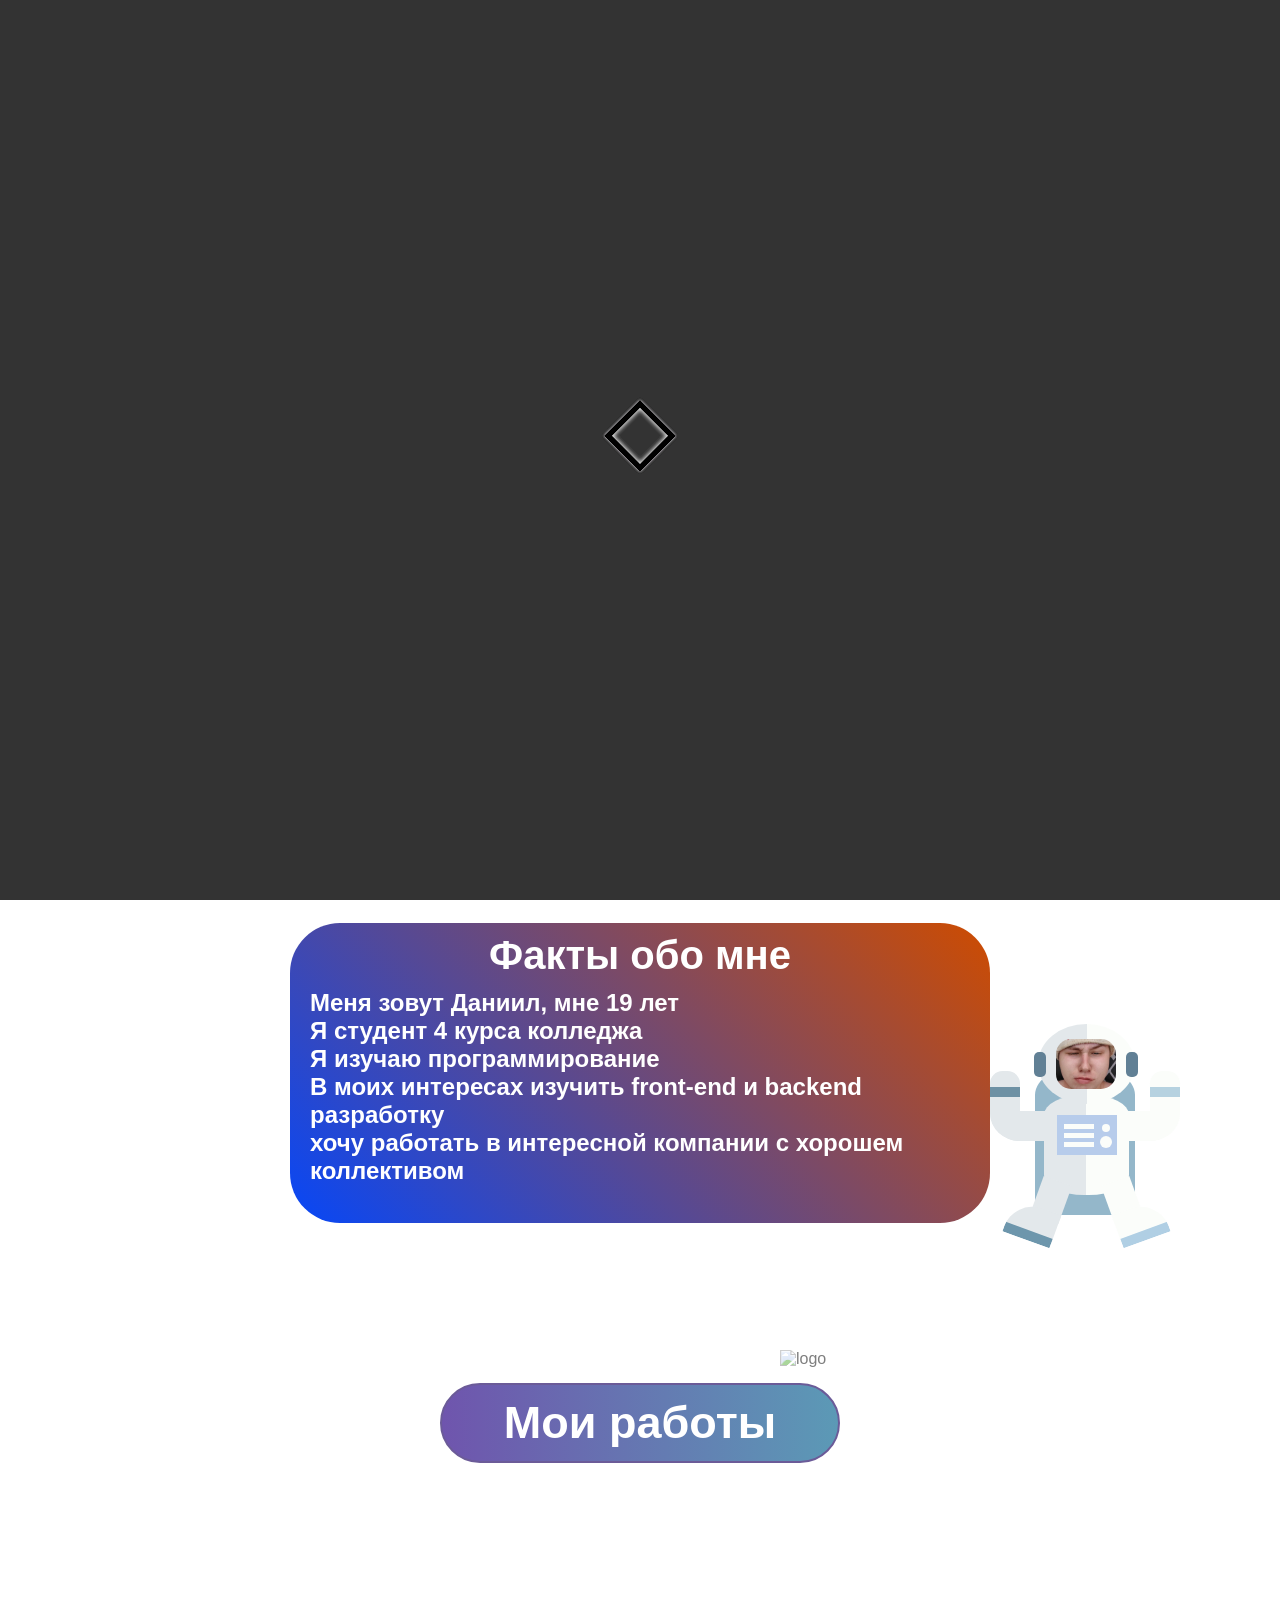
==== index.html @ 9d6ce526 "Rename main.html to index.html" ====
<!DOCTYPE html>
<html lang="ru">
<head>
    <meta charset="UTF-8">
    <meta name="viewport" content="width=device-width, initial-scale=1.0">
    <title>Портфолио</title>
    <link rel="preconnect" href="https://fonts.googleapis.com">
<link rel="preconnect" href="https://fonts.gstatic.com" crossorigin>
  <link href="https://fonts.googleapis.com/css2?family=Marck+Script&display=swap" rel="stylesheet">
    <link rel="stylesheet" href="main.css">
    <script src="https://yandex.st/jquery/2.1.1/jquery.min.js"></script>
    <script src="/jquery.js"></script>
    <link rel="stylesheet" href="/links.css">
</head>
<body>
<div class="container_all">
 <header> 
  <div id="preLoader">
    <canvas id="preLoaderCanvas"></canvas>
    <div class="square"></div>
    <div class="square"></div>
    <div class="square"></div>
    <div class="square"></div>
  </div>
    <div id="developer">Frontend Developer</div>
    <button  class="developer-link">About me</button>
    <div class="container_1">
        <h1 id="portfolio">Портфолио</h1>
        <div class="header">
            <div class="logo">
                <img src="https://cdn-icons-png.flaticon.com/128/5968/5968267.png" alt="logo">
                <img src="https://cdn-icons-png.flaticon.com/128/5968/5968242.png" alt="logo">
                <img src="https://cdn-icons-png.flaticon.com/128/5968/5968292.png" alt="logo">
            </div>
        </div>
    </div> 
  <div class="container">
      <div class="card">
        <div class="front">
          <p class="front-heading">Мой стек</p>
          <p>Наведи на меня</p>
        </div>
        <div class="back">
          <p class="back-heading">Языки:</p>
          <p>Html</p>
          <p>Css</p>
          <p>JavaScript</p>
        </div>
      </div>
    </div>
</header>
<main>
  <ul class="example-2">
    <li class="icon-content">
      <a
        href="https://github.com/Yamlte"
        aria-label="github"
        data-social="github">
        <div class="filled"></div>
        <svg xmlns="http://www.w3.org/2000/svg" width="16" height="16" fill="currentColor" class="bi bi-github" viewBox="0 0 16 16">
          <path d="M8 0C3.58 0 0 3.58 0 8c0 3.54 2.29 6.53 5.47 7.59.4.07.55-.17.55-.38 0-.19-.01-.82-.01-1.49-2.01.37-2.53-.49-2.69-.94-.09-.23-.48-.94-.82-1.13-.28-.15-.68-.52-.01-.53.63-.01 1.08.58 1.23.82.72 1.21 1.87.87 2.33.66.07-.52.28-.87.51-1.07-1.78-.2-3.64-.89-3.64-3.95 0-.87.31-1.59.82-2.15-.08-.2-.36-1.02.08-2.12 0 0 .67-.21 2.2.82.64-.18 1.32-.27 2-.27s1.36.09 2 .27c1.53-1.04 2.2-.82 2.2-.82.44 1.1.16 1.92.08 2.12.51.56.82 1.27.82 2.15 0 3.07-1.87 3.75-3.65 3.95.29.25.54.73.54 1.48 0 1.07-.01 1.93-.01 2.2 0 .21.15.46.55.38A8.01 8.01 0 0 0 16 8c0-4.42-3.58-8-8-8"/>
        </svg>
      </a>
      <div class="tooltip">github</div>
    </li>
    <li class="icon-content">
      <a
        href="https://www.instagram.com/yam.thx?igsh=MWZsNTd5ZDhreXU1bA%3D%3D&utm_source=qr"
        aria-label="instagram"
        data-social="instagram"
      >
        <div class="filled"></div>
        <svg xmlns="http://www.w3.org/2000/svg" viewBox="0 0 448 512"> 
          <path d="M224.1 141c-63.6 0-114.9 51.3-114.9 114.9s51.3 114.9 114.9 114.9S339 319.5 339 255.9 287.7 141 224.1 141zm0 189.6c-41.1 0-74.7-33.5-74.7-74.7s33.5-74.7 74.7-74.7 74.7 33.5 74.7 74.7-33.6 74.7-74.7 74.7zm146.4-194.3c0 14.9-12 26.8-26.8 26.8-14.9 0-26.8-12-26.8-26.8s12-26.8 26.8-26.8 26.8 12 26.8 26.8zm76.1 27.2c-1.7-35.9-9.9-67.7-36.2-93.9-26.2-26.2-58-34.4-93.9-36.2-37-2.1-147.9-2.1-184.9 0-35.8 1.7-67.6 9.9-93.9 36.1s-34.4 58-36.2 93.9c-2.1 37-2.1 147.9 0 184.9 1.7 35.9 9.9 67.7 36.2 93.9s58 34.4 93.9 36.2c37 2.1 147.9 2.1 184.9 0 35.9-1.7 67.7-9.9 93.9-36.2 26.2-26.2 34.4-58 36.2-93.9 2.1-37 2.1-147.8 0-184.8zM398.8 388c-7.8 19.6-22.9 34.7-42.6 42.6-29.5 11.7-99.5 9-132.1 9s-102.7 2.6-132.1-9c-19.6-7.8-34.7-22.9-42.6-42.6-11.7-29.5-9-99.5-9-132.1s-2.6-102.7 9-132.1c7.8-19.6 22.9-34.7 42.6-42.6 29.5-11.7 99.5-9 132.1-9s102.7-2.6 132.1 9c19.6 7.8 34.7 22.9 42.6 42.6 11.7 29.5 9 99.5 9 132.1s2.7 102.7-9 132.1z"/>
        </svg>
        
      </a>
      <div class="tooltip">instagram</div>
    </li>
    <li class="icon-content">
      <a
        href="https://vk.com/daniilgoose"
        aria-label="blue"
        data-social="vk"
        data-social="vkontakte"
      >
        <div class="filled"></div>
        <svg style="color: rgb(0, 0, 0);" xmlns="http://www.w3.org/2000/svg" xmlns:xlink="http://www.w3.org/1999/xlink" width="40" zoomAndPan="magnify" viewBox="0 0 30 30.000001" height="40" preserveAspectRatio="xMidYMid meet" version="1.0"><defs><clipPath id="id1"><path d="M 2.371094 2.394531 L 26 2.394531 L 26 26 L 2.371094 26 Z M 2.371094 2.394531 " clip-rule="nonzero" fill="#000000"></path></clipPath></defs><g clip-path="url(#id1)"><path fill="#000000" d="M 13.496094 2.597656 C 10.730469 2.804688 8.210938 3.941406 6.230469 5.875 C 3.625 8.414062 2.375 12.011719 2.839844 15.625 C 3.414062 20.140625 6.601562 23.902344 10.976562 25.234375 C 14.359375 26.265625 18.125 25.652344 20.992188 23.613281 C 24.515625 21.101562 26.347656 16.9375 25.804688 12.675781 C 25.230469 8.15625 22.042969 4.394531 17.667969 3.0625 C 16.304688 2.660156 14.914062 2.503906 13.496094 2.601562 Z M 14.378906 9.773438 C 14.96875 9.832031 15.265625 9.925781 15.398438 10.097656 C 15.433594 10.144531 15.488281 10.261719 15.523438 10.359375 C 15.589844 10.5625 15.59375 10.792969 15.550781 12.527344 C 15.523438 13.609375 15.539062 13.945312 15.628906 14.183594 C 15.726562 14.460938 15.960938 14.585938 16.164062 14.480469 C 16.347656 14.382812 16.777344 13.914062 17.058594 13.492188 C 17.707031 12.53125 18.101562 11.789062 18.574219 10.640625 C 18.671875 10.414062 18.800781 10.261719 18.933594 10.226562 C 18.984375 10.210938 19.742188 10.199219 20.667969 10.195312 L 22.308594 10.191406 L 22.449219 10.25 C 22.632812 10.304688 22.714844 10.429688 22.695312 10.621094 C 22.695312 10.980469 22.320312 11.722656 21.675781 12.625 C 21.585938 12.75 21.253906 
        13.195312 20.933594 13.613281 C 20.230469 14.535156 20.078125 14.75 19.972656 14.976562 C 19.835938 15.257812 19.871094 15.492188 20.082031 15.765625 C 20.140625 15.84375 20.453125 16.15625 20.769531 16.460938 C 21.65625 17.3125 22.058594 17.757812 22.386719 18.246094 C 22.621094 18.601562 22.714844 18.859375 22.675781 19.085938 C 22.65625 19.207031 22.535156 19.355469 22.394531 19.425781 C 22.230469 19.511719 21.976562 19.527344 20.582031 19.546875 L 19.261719 19.5625 L 19.046875 19.492188 C 18.503906 19.3125 18.140625 19.007812 17.316406 18.054688 C 16.859375 17.527344 16.519531 17.265625 16.285156 17.265625 C 16.070312 17.265625 15.789062 17.550781 15.679688 17.910156 C 15.597656 18.148438 15.570312 18.335938 15.542969 18.75 C 15.515625 19.246094 15.457031 19.355469 15.15625 19.480469 C 15.046875 19.53125 13.683594 19.546875 13.324219 19.507812 C 12.601562 19.429688 11.933594 19.199219 11.269531 18.8125 C 10.304688 18.25 9.714844 17.742188 9.082031 16.9375 C 7.984375 15.53125 7.234375 14.335938 6.324219 12.535156 C 5.976562 11.832031 5.558594 10.925781 5.492188 10.707031 C 5.425781 10.484375 5.519531 10.300781 5.738281 10.230469 C 5.8125 10.207031 6.234375 10.195312 7.191406 10.179688 L 8.539062 10.167969 L 8.695312 10.226562 C 8.941406 10.320312 9.042969 10.445312 9.214844 10.851562 C 9.359375 11.195312 10.136719 12.753906 10.378906 13.191406 C 10.628906 13.628906 10.890625 14 11.121094 14.214844 C 11.402344 14.492188 11.527344 14.558594 11.726562 14.542969 C 11.894531 14.527344 11.9375 14.488281 12.042969 14.261719 C 12.296875 13.714844 12.335938 11.867188 12.109375 11.140625 C 11.980469 10.726562 11.785156 10.570312 11.246094 10.453125 C 11.152344 10.433594 11.152344 10.398438 11.238281 10.273438 C 11.445312 9.976562 11.816406 9.832031 12.523438 9.773438 C 12.910156 9.742188 14.058594 9.738281 14.375 9.773438 Z M 14.378906 9.773438 " fill-opacity="1" fill-rule="nonzero">
      </path>
      </g>
    </svg>
      </a>
      <div class="tooltip">VKontakte</div>
    </li>
    <li class="icon-content">
      <a
        href="https://t.me/Daniilkys"
        aria-label="Telegram"
        data-social="telegram"
      >
        <div class="filled"></div>
        <svg version="1.1" viewBox="0 0 100 100">
          <path
            d="M95,9.9c-1.3-1.1-3.4-1.2-7-0.1c0,0,0,0,0,0c-2.5,0.8-24.7,9.2-44.3,17.3c-17.6,7.3-31.9,13.7-33.6,14.5  c-1.9,0.6-6,2.4-6.2,5.2c-0.1,1.8,1.4,3.4,4.3,4.7c3.1,1.6,16.8,6.2,19.7,7.1c1,3.4,6.9,23.3,7.2,24.5c0.4,1.8,1.6,2.8,2.2,3.2  c0.1,0.1,0.3,0.3,0.5,0.4c0.3,0.2,0.7,0.3,1.2,0.3c0.7,0,1.5-0.3,2.2-0.8c3.7-3,10.1-9.7,11.9-11.6c7.9,6.2,16.5,13.1,17.3,13.9  c0,0,0.1,0.1,0.1,0.1c1.9,1.6,3.9,2.5,5.7,2.5c0.6,0,1.2-0.1,1.8-0.3c2.1-0.7,3.6-2.7,4.1-5.4c0-0.1,0.1-0.5,0.3-1.2  c3.4-14.8,6.1-27.8,8.3-38.7c2.1-10.7,3.8-21.2,4.8-26.8c0.2-1.4,0.4-2.5,0.5-3.2C96.3,13.5,96.5,11.2,95,9.9z M30,58.3l47.7-31.6  c0.1-0.1,0.3-0.2,0.4-0.3c0,0,0,0,0,0c0.1,0,0.1-0.1,0.2-0.1c0.1,0,0.1,0,0.2-0.1c-0.1,0.1-0.2,0.4-0.4,0.6L66,38.1  c-8.4,7.7-19.4,17.8-26.7,24.4c0,0,0,0,0,0.1c0,0-0.1,0.1-0.1,0.1c0,0,0,0.1-0.1,0.1c0,0.1,0,0.1-0.1,0.2c0,0,0,0.1,0,0.1  c0,0,0,0,0,0.1c-0.5,5.6-1.4,15.2-1.8,19.5c0,0,0,0,0-0.1C36.8,81.4,31.2,62.3,30,58.3z"
            fill="currentColor"
          ></path>
        </svg>
      </a>
      <div class="tooltip">Telegram</div>
    </li>
  </ul>
  <div id="container_astro">
  <div data-js="astro" class="astronaut">
    <div class="head"></div>
    <div class="arm arm-left"></div>
    <div class="arm arm-right"></div>
    <div class="body">
      <div class="panel"></div>
    </div>
    <div class="leg leg-left"></div>
    <div class="leg leg-right"></div>
    <div class="schoolbag"></div>
  </div>
  </div>
  <div id="container_aboutme">
    <h1 class="name_first">Факты oбо мне</h1><br><br>
    <h2 class="name">Меня зовут Даниил, мне 19 лет</h2>
    <h2 class="name">Я студент 4 курса колледжа</h2>
    <h2 class="name">Я изучаю программирование</h2>
    <h2 class="name">В моих интересах изучить front-end и backend разработку</h2>
    <h2 class="name">хочу работать в интересной компании c хорошем коллективом</h2>
  </div>
  <button onclick="toggleVisibility()" type="text" class="made">Мои работы</button>
  <div id="container_myMade">
  <div class="myMade">
  <div class="column">
    <h1>Loader</h1>
    <div class="device">
      <div class="loader"></div>
      <div class="loader"></div>
      <div class="loader"></div>
    </div>
  </div>
  <div class="column">
    <h1 class="chekbox">Переключатели</h1>
  <div class="container_chekbox_1">
    <div class="checkbox-wrapper_1">
      <div class="check">
        <input checked="" id="check-5" type="checkbox">
        <label for="check-5"></label>
      </div>
    </div>
  </div>
    <label class="toggle-switch">
      <input type="checkbox">
      <div class="toggle-switch-background">
      <div class="toggle-switch-handle"></div>
      </div>>
      </label>
  </div>
  <div class="column">
    <h1 class="window_auth">Окно Авторизации</h1>
    <button class="popup-open" href="#">Login</button>
  </div>
  <div class="column">
    <h1 class="button_lable">Кнопка</h1>
    <button class="button_1">
      <span></span>
      <span></span>
      <span></span>
      <span></span>
      <span>Button</span>
    </button>
    
  </div>
  <div class="column">
<h1 class="Lable_cards">Карточки</h1>
<div class="cards">
  <div class="card red">
      <p class="tip">Выбери меня</p>
  </div>
  <div class="card blue">
      <p class="tip">Выбери меня</p>
  </div>
  <div class="card green">
      <p class="tip">Выбери меня</p>
  </div>
</div>
  </div>
  <div class="column">
    <h1 class="radio_lable">Радио</h1>
    <div class="radio-input">
      <label class="label">
        <input
          type="radio"
          id="value-1"
          checked=""
          name="value-radio"
          value="value-1"
        />
        <p class="text">Дизайнер</p>
      </label>
      <label class="label">
        <input type="radio" id="value-2" name="value-radio" value="value-2" />
        <p class="text">Студент</p>
      </label>
      <label class="label">
        <input type="radio" id="value-3" name="value-radio" value="value-3" />
        <p class="text">Преподователь</p>
      </label>
    </div>
  </div>
  </div>
  </div>
  <div class="popup-fade">
    <div class="popup">
      <a class="popup-close" href="#">Закрыть</a>
      <h1 class="name_input">Регистрация</h1>
          <div class="input-group">
              <label>Username</label>
              <input type="text" class="input_1" placeholder="Введите ваше имя">
          </div>
          <div class="input-group">
              <label>Email</label>
              <input type="email" class="input_1" placeholder="Введите ваш email">
          </div>
          <div class="input-group">
              <label>Password</label>
              <input type="password" class="input_1" placeholder="Введите ваш пароль">
          </div>
          <div class="input-group">
              <label>Confirm Pass</label>
              <input type="password" class="input_1" placeholder="Подтвердите пароль">
          </div>
          <button type="submit" class="button_submit">Отправить</button>
          <div class="error-message"></div>
    </div>
    </div>
</main>
</div>
  <img src="/img/vecteezy_3d-rendered-icon-fast-food-illustration_27252280.png" alt="logo" class="logo_1">  
  <img src="/img/vecteezy_3d-rendered-icon-fast-food-illustration_27252280.png" alt="logo" class="logo_2">  
  <img src="/img/vecteezy_3d-rendered-icon-fast-food-illustration_27252280.png" alt="logo" class="logo_3">  
  <script src="https://ajax.googleapis.com/ajax/libs/jquery/3.6.0/jquery.min.js"></script>
  <script src="main.js"></script>
  
</body>
</html>
---- main.css ----
@import url('https://fonts.googleapis.com/css2?family=Marck+Script&display=swap');
@font-face {
  font-family: 'MyFont';
  src: url('https://fonts.googleapis.com/css2?family=Marck+Script&display=swap');
}

* {
    margin: 0;
    padding: 0;
    box-sizing: border-box;
}

body {
    overflow-x: hidden;
    min-height: 100vh;
    width: 100%;
    font-family: Arial, sans-serif;
    background-image: url(https://images.wallpaperscraft.ru/image/single/fon_nebo_tochki_83482_1920x1080.jpg);
    background-size: cover;
    background-position: center;
    background-repeat: no-repeat;
    background-size: cover;
    background-attachment: fixed; 
    margin: 0;
}

:root {
    --size: 50px;
    --th: 5px;
}

.container_all {
  display: flex;
  flex-direction: column; 
  min-height: 100vh;
}



#preLoader {
  position: fixed;
  top: 0;
  left: 0;
  width: 100%;
  height: 100%;
  background-color: #333;
  display: flex;
  justify-content: center;
  align-items: center;
  z-index: 10000;
  transition: opacity 1s ease-out; 
}

#preLoader.loaded {
  opacity: 0;
  pointer-events: none; 
}

#preLoader.loaded .square {
    animation-play-state: paused; 
}


.square {
  border: solid rgb(0, 0, 0) var(--th);
  width: var(--size);
  height: var(--size);
  position: absolute;
  box-shadow: rgba(255, 255, 255, 0.5) 0 0 calc(var(--size) / 10) inset, rgba(232, 227, 233, 0.5) 0 0 calc(var(--size) / 20);
  animation: bounce 1.5s cubic-bezier(.46,.03,.52,.96) infinite alternate;
  transform: rotate(45deg) translate(calc(-1 * var(--size) / 5), calc(-1 * var(--size) / 5));
}

.square:nth-of-type(2) {
  animation-delay: 200ms;
}

.square:nth-of-type(3) {
  animation-delay: 400ms;
}

@keyframes bounce {
  from {
    transform: rotate(45deg) translate(calc(-1 * var(--size) / 5), calc(-1 * var(--size) / 5));
  }

  to {
    transform: rotate(45deg) translate(calc(var(--size) / 5), calc(var(--size) / 5));
  }
}


.container_1 {
    color: silver;
    position: absolute;
    top: 0;
    z-index: 1;
}

.container{
    max-width: 1200px;
    margin: 0;
    padding: 20px;
    color: silver;
    width: 240px;
    height: 294px;
    perspective: 900px;
    position: absolute;
    top: 50%;
    left: 50%;
    transform: translate(-50%, -50%);
    z-index: 1;
}

.header {
    display: flex;
    justify-content: flex-start;
    align-items: center;
    margin-left: 0;
}

.logo {
    display: flex;
    gap: 10px;
    min-width: 30px;
    min-height: 30px;
    height: 30px;
    width: 30px;
    position: relative;
    margin-left: 0;
}

.card {
    height: 100%;
    width: 100%;
    background-color: aliceblue;
    position: relative;
    transition: transform 1500ms;
    transform-style: preserve-3d;
    border-radius: 2rem;
} 

.container:hover > .card {
    cursor: pointer;
    transform: rotateY(180deg) rotateZ(180deg);
}

.front, .back {
    height: 100%;
    width: 100%;
    border-radius: 2rem;
    position: absolute;
    box-shadow: 0 0 10px 2px rgba(50, 50, 50, 2.5);
    backface-visibility: hidden;
    color: aliceblue;
    background: linear-gradient(45deg,#1f07f7, #ce0000a4);
}

.front, .back {
    display: flex;
    justify-content: center;
    flex-direction: column;
    align-items: center;
    gap: 20px;
}

.back {
    transform: rotateY(180deg) rotateZ(180deg);
}

.back-heading, .front-heading {
    font-size: 28px;
    font-family: -apple-system, BlinkMacSystemFont, 'Segoe UI', Roboto, Oxygen, Ubuntu, Cantarell, 'Open Sans', 'Helvetica Neue', sans-serif;
    font-weight: bold;
}

#developer {
    position: relative;
    margin: 0 auto;
    width: 100%;
    text-align: center;
    padding-top: 40px;
    color: white;
    font-size: 30px;
    font-weight: 900;
    margin-bottom: 10px;
    z-index: 1;
}

.developer-link {
    position: relative;
    margin: 0 auto;
    text-align: center;
    display: block;
    color: white;
    background: linear-gradient(270deg, #1f07f7, #390096a4, #240066);
    padding: 10px 20px;
    border-radius: 10px;
    width: 110px;
    text-decoration: none;
    cursor: pointer;
}

.developer-link:hover {
    background: linear-gradient(270deg, #1f07f7, #7707f7, #ca5202a4 #ce0000a4);
    background-size: 150% 200%;
    animation: glow 1.5s infinite, gradient 3s ease infinite;
}

@keyframes glow {
    0% {
        box-shadow: 0 0 10px 2px rgba(255, 255, 255, 0.5);
    }
    50% {
        box-shadow: 0 0 20px 4px rgba(255, 255, 255, 0.5);
    }
    100% {
        box-shadow: 0 0 10px 2px rgba(255, 255, 255, 0.5);
    }
}

@keyframes gradient {
  0% {
    background-position: 0% 50%;
  }
  100% {
    background-position: 100% 50%;
  }
}

#container_astro{
  position: absolute;
  width: 250px;
  height: 300px;
  top: 110%;
  left: 75%;
}
.astronaut {
  width: 250px;
  height: 300px;
  position: absolute;
  z-index: 0.1;
  animation: astronaut 5s linear infinite;
}

.schoolbag {
  width: 100px;
  height: 150px;
  position: absolute;
  z-index: 1;
  top: calc(50% - 75px);
  left: calc(50% - 50px);
  background-color: #94b7ca;
  border-radius: 50px 50px 0 0 / 30px 30px 0 0;
}

.head {
  width: 97px;
  height: 80px;
  position: absolute;
  z-index: 3;
  background: -webkit-linear-gradient(left, #e3e8eb 0%, #e3e8eb 50%, #fbfdfa 50%, #fbfdfa 100%);
  border-radius: 50%;
  top: 34px;
  left: calc(50% - 47.5px);
}

.head:after {
  content: "";
  width: 60px;
  height: 50px;
  position: absolute;
  top: calc(50% - 25px);
  left: calc(50% - 30px);
  background-image: url(/img/Снимок\ экрана\ 2025-03-24\ 225032.png);
  background-size: cover;
  border-radius: 15px;
}

.head:before {
  content: "";
  width: 12px;
  height: 25px;
  position: absolute;
  top: calc(50% - 12.5px);
  left: -4px;
  background-color: #618095;
  border-radius: 5px;
  box-shadow: 92px 0px 0px #618095;
}

.body {
  width: 85px;
  height: 100px;
  position: absolute;
  z-index: 2;
  background-color: #fffbff;
  border-radius: 40px / 20px;
  top: 105px;
  left: calc(50% - 41px);
  background: -webkit-linear-gradient(left, #e3e8eb 0%, #e3e8eb 50%, #fbfdfa 50%, #fbfdfa 100%);
}

.panel {
  width: 60px;
  height: 40px;
  position: absolute;
  top: 20px;
  left: calc(50% - 30px);
  background-color: #b7cceb;
}

.panel:before {
  content: "";
  width: 30px;
  height: 5px;
  position: absolute;
  top: 9px;
  left: 7px;
  background-color: #fbfdfa;
  box-shadow: 0px 9px 0px #fbfdfa, 0px 18px 0px #fbfdfa;
}

.panel:after {
  content: "";
  width: 8px;
  height: 8px;
  position: absolute;
  top: 9px;
  right: 7px;
  background-color: #fbfdfa;
  border-radius: 50%;
  box-shadow: 0px 14px 0px 2px #fbfdfa;
}

.arm {
  width: 80px;
  height: 30px;
  position: absolute;
  top: 121px;
  z-index: 2;
}

.arm-left {
  left: 30px;
  background-color: #e3e8eb;
  border-radius: 0 0 0 39px;
}

.arm-right {
  right: 30px;
  background-color: #fbfdfa;
  border-radius: 0 0 39px 0;
}

.arm-left:before,
.arm-right:before {
  content: "";
  width: 30px;
  height: 70px;
  position: absolute;
  top: -40px;
}

.arm-left:before {
  border-radius: 50px 50px 0px 120px / 50px 50px 0 110px;
  left: 0;
  background-color: #e3e8eb;
}

.arm-right:before {
  border-radius: 50px 50px 120px 0 / 50px 50px 110px 0;
  right: 0;
  background-color: #fbfdfa;
}

.arm-left:after,
.arm-right:after {
  content: "";
  width: 30px;
  height: 10px;
  position: absolute;
  top: -24px;
}

.arm-left:after {
  background-color: #6e91a4;
  left: 0;
}

.arm-right:after {
  right: 0;
  background-color: #b6d2e0;
}

.leg {
  width: 30px;
  height: 40px;
  position: absolute;
  z-index: 2;
  bottom: 70px;
}

.leg-left {
  left: 76px;
  background-color: #e3e8eb;
  transform: rotate(20deg);
}

.leg-right {
  right: 73px;
  background-color: #fbfdfa;
  transform: rotate(-20deg);
}

.leg-left:before,
.leg-right:before {
  content: "";
  width: 50px;
  height: 25px;
  position: absolute;
  bottom: -26px;
}

.leg-left:before {
  left: -20px;
  background-color: #e3e8eb;
  border-radius: 30px 0 0 0;
  border-bottom: 10px solid #6d96ac;
}

.leg-right:before {
  right: -20px;
  background-color: #fbfdfa;
  border-radius: 0 30px 0 0;
  border-bottom: 10px solid #b0cfe4;
}

#container_aboutme {
    top: 800px;
    margin: 0 auto;
    text-align: center;
    color: white;
    width: 700px;
    height: 300px;
    position: relative;
    font-family: 'Gill Sans', 'Gill Sans MT', Calibri, 'Trebuchet MS', sans-serif cursive;
    border-radius: 50px;
    padding: 20px 20px;
    background-color: #6b5b98;
    background: linear-gradient(45deg, #0747f7, #ce4c00);
    z-index: 0;
}

.name{
    text-align: left;
    float: left;
    position: relative;
    font-size: 24px;
    font-weight: bold;
}

.name_first{
    text-align: center;
    height: 20px;
    margin-top: -10px;
    color: white;
    font-size: 40px;
}

#container_2 {
    top: 1100px;
    margin: auto;
    text-align: center;
    width: 700px;
    height: 300px;
}

.made{
    text-align: center;
    font-size: 40px;
    font-weight: bold;
    position: relative;
    font-size: 45px;
    top: 1000px;
    left: 50%;
    width: 400px;
    height: 80px;
    border-radius: 50px;
    color: white;
    border: 2px solid #6b5b98;
    background: linear-gradient(to right, #280185ab, #01618da4);
    cursor: pointer;
    display: block;
    transform: translate(-50%, -50%);
    animation: glow 1.5s infinite, gradient 3s ease infinite;
    z-index: 0;
    
}
.break {
    flex-basis: 100%;
    height: 0;
}

#container_myMade{
    position: relative;
    transform-origin: top left; 
    overflow: auto;
    height: auto;
    width: 65%;
    margin: 0 auto;
    display: flex;
    margin-top: 110vh;
}

.myMade {
    position: relative;
    transform-origin: top left; 
    display: flex;
    flex-wrap: wrap;
    flex-direction: row;
    justify-content: space-around;
    gap: 20px;
    flex: 1 1 200px;
}

.column {
    transform-origin: top left; 
    width: 300px; 
    height: 400px;
    padding: 20px;
    background: linear-gradient(45deg, #6624ffb9, #9400cea4); 
    border: 5px solid #493a81;
    color: rgb(255, 255, 255);
    text-align: center; 
    border-radius: 8px; 
    box-shadow: 1px 4px 8px rgba(36, 35, 35, 0.2);  
    overflow: hidden; 
}

.name_input{
    font-size: 28px;
    font-weight: 600;
    position: relative;
    display: flex;
    align-items: center;
    padding-left: 30px;
    top: 25px;
    padding-bottom: 25px;
    color: #8a63f7;
}
.name_input::before {
    width: 18px;
    height: 18px;
}
  
.name_input::after {
    width: 18px;
    height: 18px;
    animation: pulse 1s linear infinite;
}
  
.name_input::before,
.name_input::after {
    position: absolute;
    content: "";
    height: 16px;
    width: 16px;
    border-radius: 50%;
    left: 0px;
    background-color: #00bfff;
}
   
@keyframes pulse {
    from {
      transform: scale(0.9);
      opacity: 1;
    }
  
    to {
      transform: scale(1.8);
      opacity: 0;
    }
  }
.input-group {
    display: flex;
    align-items: center;
    justify-content: space-between;
    width: 90%;
    padding: 10px 0;
    margin: 10px auto;
}


.input_1 {
    flex: 1;
    max-width: 150px;
    height: 35px;
    border-radius: 5px;
    border: 2px solid #e7e7e7;
    background: white;
    color: #000000;
    font-weight: 500;
    padding: 0 10px;
    transition: all 0.3s ease;
    box-shadow: 5px 5px #636262;
}

.input_1:focus {
    outline-color: white;
    background-color: #212121;
    color: #e8e8e8;
    box-shadow: 5px 5px #888888;
}

.input_1::placeholder {
    color: #666;
    font-weight: normal;
}



.button_submit {
    width: 200px;
    height: 40px;
    border-radius: 20px;
    border: none;
    font-weight: bold;
    cursor: pointer;
    background: linear-gradient(to right, #4CAF50, #45a049);
    color: white;
    margin-top: 30px;
    transition: all 0.3s ease;
    position: relative;
    left: 50%;
    transform: translate(-50%, -50%);
}

.button_submit:hover {
    background: linear-gradient(to right, #45a049, #4CAF50);
    box-shadow: 0 0 10px rgba(76, 175, 80, 0.5);
    animation: glow 1.5s infinite;
} 


.error-message {
    color: red;
    text-align: center;
    margin-top: 10px;
    font-weight: bold;
    background: #b6a2e700;
    padding: 5px;
    border-radius: 5px;
} 


.window_auth{
    position: sticky;
    font-size: 40px;
    text-align: center;
}
.popup-open {
    text-decoration: none;
    margin-top: 50%;
    font: inherit;
    background-color: #f0f0f0;
    border: 0;
    color: #242424;
    border-radius: 0.5em;
    font-size: 1.35rem;
    padding: 0.375em 1em;
    font-weight: 600;
    text-shadow: 0 0.0625em 0 #fff;
    box-shadow: inset 0 0.0625em 0 0 #f4f4f4, 0 0.0625em 0 0 #efefef,
      0 0.125em 0 0 #ececec, 0 0.25em 0 0 #e0e0e0, 0 0.3125em 0 0 #dedede,
      0 0.375em 0 0 #dcdcdc, 0 0.425em 0 0 #cacaca, 0 0.425em 0.5em 0 #cecece;
    transition: 0.15s ease;
    cursor: pointer;
}
.popup-open:active {
    transform: translate(0, 0.225em);
    box-shadow: inset 0 0.03em 0 0 #f4f4f4, 0 0.03em 0 0 #efefef,
      0 0.0625em 0 0 #ececec, 0 0.125em 0 0 #e0e0e0, 0 0.125em 0 0 #dedede,
      0 0.2em 0 0 #dcdcdc, 0 0.225em 0 0 #cacaca, 0 0.225em 0.375em 0 #cecece;
}
.popup-fade {
	display: none;
}
.popup-fade:before {
	content: '';
	background: #000;
	position: fixed; 
	left: 0;
	top: 0;
	width: 100%; 
	height: 100%;
	opacity: 0.7;
	z-index: 9999;
}
.popup {
	position: fixed;
    left: 50%;
    top: 50%;
    transform: translate(-50%, -50%);
    max-width: 350px;
    padding: 20px;
    border-radius: 20px;
    background-color: #1a1a1a;
    color: #fff;
    border: 1px solid #333; 
	z-index: 99999;
	opacity: 1;	
}
.popup-close {
    display: flex;
    position: relative;
    justify-content: center;
    color: rgb(209, 0, 0); 
    cursor: pointer;
    font-size: 20px;
    float: right;
    text-decoration: none; 
    top: -10px;
}

.popup-close:hover {
    text-decoration: underline;
    color: red; 
}

.button_label {
  position: relative;
  top: -10px;
}

.button_1 {
  transform: rotate(-25deg) skew(25deg);
  transform-style: preserve-3d;
  position: relative;
  margin-top: 90%;
  list-style: none;
  width: 100px;
  height: 32px;
  border: none;
  background: transparent;
  font-family: inherit;
  cursor: pointer;
}

.button_1:before {
  content: "";
  position: absolute;
  bottom: -10px;
  left: -5px;
  width: 100%;
  height: 10px;
  background: #2a2a2a;
  transform: skewX(-41deg);
}

.button_1:after {
  content: "";
  position: absolute;
  top: 5px;
  left: -9px;
  width: 9px;
  height: 100%;
  background: #2a2a2a;
  transform: skewY(-49deg);
}

.button_1 span {
  position: absolute;
  top: 0;
  left: 0;
  width: 100%;
  height: 100%;
  background: #2a2a2a;
  color: #fff;
  font-size: 25px;
  transition: 1.1s ease-out;
}

.button_1:hover span {
  z-index: 1000;
  transition: 0.3s;
  color: yellow;
}

.button_1:hover span:nth-child(5) {
  transform: translate(40px, -40px);
  opacity: 1;
}

.button_1:hover span:nth-child(4) {
  transform: translate(30px, -30px);
  opacity: 0.8;
  background: linear-gradient(yellow, rgb(0, 183, 255));
}

.button_1:hover span:nth-child(3) {
  transform: translate(20px, -20px);
  opacity: 0.6;
  background: linear-gradient(yellow, rgb(9, 145, 236));
}

.button_1:hover span:nth-child(2) {
  transform: translate(10px, -10px);
  opacity: 0.4;
  background: linear-gradient(yellow, rgb(4, 97, 236));
}

.button_1:hover span:nth-child(1) {
  transform: translate(0px, 0px);
  opacity: 0.2;
  background: linear-gradient(yellow, rgb(3, 27, 241));
}

.button_1:active span:nth-child(5) {
  transform: translate(20px, -20px);
  opacity: 1;
}

.button_1:active span:nth-child(4) {
  transform: translate(15px, -15px);
}

.button_1:active span:nth-child(3) {
  transform: translate(10px, -10px);
}

.button_1:active span:nth-child(2) {
  transform: translate(5px, -5px);
}

.button_1:active span:nth-child(1) {
  transform: translate(0px, 0px);
}

.button_1:nth-child(1):hover span {
  background: #339e6c;
}
  
.Lable_cards{
  position: relative;
  top: -10px;
}

.cards {
  display: flex;
  flex-direction: column;
  gap: 10px;
  color: white;
}

.cards .red {
  background-color: #00000081;
}

.cards .blue {
  background-color: #000000bb;
}

.cards .green {
  background-color: #000000;
}

.cards .card {
  display: flex;
  align-items: center;
  justify-content: center;
  flex-direction: column;
  text-align: center;
  height: 100px;
  width: 200px;
  margin: 0 auto;
  border-radius: 10px;
  color: white;
  cursor: pointer;
  transition: 400ms;
}

.cards .card p.tip {
  font-size: 1em;
  font-weight: 700;
  color: white;
}

.cards .card p.second-text {
  font-size: .7em;
}

.cards .card:hover {
  transform: scale(1.1, 1.1);
}

.cards:hover > .card:not(:hover) {
  filter: blur(10px);
  transform: scale(0.9, 0.9);
}

.radio_lable{
  position: relative;
  top: -10px;
}

.radio-input {
  position: relative;
  display: flex;
  flex-direction: column;
  gap: 20px;
  margin: 0 auto;
  margin-top: 30%;
}
  
.radio-input * {
  box-sizing: border-box;
  padding: 0;
  margin: 0;
}
  
.radio-input label {
  display: flex;
  align-items: center;
  gap: 15px;
  padding: 0px 20px;
  width: 220px;
  cursor: pointer;
  height: 50px;
  position: relative;
}
  
.radio-input label::before {
  position: absolute;
  content: "";
  top: 50%;
  left: 50%;
  transform: translate(-50%, -50%);
  width: 220px;
  height: 45px;
  z-index: -1;
  transition: all 0.3s cubic-bezier(0.68, -0.55, 0.265, 1.55);
  border-radius: 10px;
  border: 2px solid transparent;
}
.radio-input label:hover::before {
  transition: all 0.2s ease;
  background-color: #2a2e3c;
}
  
.radio-input .label:has(input:checked)::before {
  background-color: #2d3750;
  border-color: #f0f0f0;
  height: 50px;
}

.radio-input .label .text {
  color: #fff;
}

.radio-input .label input[type="radio"] {
  background-color: #202030;
  appearance: none;
  width: 17px;
  height: 17px;
  border-radius: 50%;
  display: flex;
  justify-content: center;
  align-items: center;
}
.radio-input .label input[type="radio"]:checked {
  background-color: #435dd8;
  -webkit-animation: puls 0.7s forwards;
  animation: pulse 0.7s forwards;
}

.radio-input .label input[type="radio"]:before {
  content: "";
  width: 6px;
  height: 6px;
  border-radius: 50%;
  transition: all 0.1s cubic-bezier(0.165, 0.84, 0.44, 1);
  background-color: #fff;
  transform: scale(0);
}

.radio-input .label input[type="radio"]:checked::before {
  transform: scale(1);
}
@keyframes pulse {
  0% {
    box-shadow: 0 0 0 0 rgba(255, 255, 255, 0.4);
  }
  70% {
    box-shadow: 0 0 0 8px rgba(255, 255, 255, 0);
  }
  100% {
    box-shadow: 0 0 0 0 rgba(255, 255, 255, 0);
  }
}
  
.device{
    position: sticky;
    margin-top: 70%;
    margin-left: 40%;
}
.loader {
    position: absolute;
    top: 25%;
    left: 20%;
    z-index: 10;
    width: 160px;
    height: 100px;
    margin-left: -80px;
    margin-top: -50px;
    border-radius: 5px;
    background: #3b3b53;
    animation: dot1_ 3s cubic-bezier(0.55,0.3,0.24,0.99) infinite;
}
  
.loader:nth-child(2) {
    z-index: 11;
    width: 150px;
    height: 90px;
    margin-top: -45px;
    margin-left: -75px;
    border-radius: 3px;
    background: #3b66c4;
    animation-name: dot2_;
}
  
.loader:nth-child(3) {
    z-index: 12;
    width: 40px;
    height: 20px;
    margin-top: 50px;
    margin-left: -20px;
    border-radius: 0 0 5px 5px;
    background: #516066;
    animation-name: dot3_;
}
  
@keyframes dot1_ {
    3%,97% {
      width: 160px;
      height: 100px;
      margin-top: -50px;
      margin-left: -80px;
}
  
    30%,36% {
      width: 80px;
      height: 120px;
      margin-top: -60px;
      margin-left: -40px;
}
  
    63%,69% {
      width: 40px;
      height: 80px;
      margin-top: -40px;
      margin-left: -20px;
}
}
  
@keyframes dot2_ {
    3%,97% {
      height: 90px;
      width: 150px;
      margin-left: -75px;
      margin-top: -45px;
}
  
    30%,36% {
      width: 70px;
      height: 96px;
      margin-left: -35px;
      margin-top: -48px;
}
  
    63%,69% {
      width: 32px;
      height: 60px;
      margin-left: -16px;
      margin-top: -30px;
    }
  }
  
@keyframes dot3_ {
    3%,97% {
      height: 20px;
      width: 40px;
      margin-left: -20px;
      margin-top: 50px;
}
  
    30%,36% {
      width: 8px;
      height: 8px;
      margin-left: -5px;
      margin-top: 49px;
      border-radius: 8px;
}
  
    63%,69% {
      width: 16px;
      height: 4px;
      margin-left: -8px;
      margin-top: -37px;
      border-radius: 10px;
}
}

.checkbox{
  position: relative;
  top: -10px;
}
.container_chekbox_1{
    position: relative;
    margin-top: 40%;
}
.checkbox-wrapper_1 .check {
    --size: 40px;
    position: relative;
    background: linear-gradient(90deg, #c079f0, #9860e2);
    line-height: 0;
    perspective: 400px;
    font-size: var(--size);
  }
  
  .checkbox-wrapper_1 .check input[type="checkbox"],
    .checkbox-wrapper_1 .check label,
    .checkbox-wrapper_1 .check label::before,
    .checkbox-wrapper_1 .check label::after,
    .checkbox-wrapper_1 .check {
    appearance: none;
    display: inline-block;
    border-radius: var(--size);
    border: 0;
    transition: .35s ease-in-out;
    box-sizing: border-box;
    cursor: pointer;
  }
  
  .checkbox-wrapper_1 .check label {
    width: calc(2.2 * var(--size));
    height: var(--size);
    background: #d7d7d7;
    overflow: hidden;
  }
  
  .checkbox-wrapper_1 .check input[type="checkbox"] {
    position: absolute;
    z-index: 1;
    width: calc(.8 * var(--size));
    height: calc(.8 * var(--size));
    top: calc(.1 * var(--size));
    left: calc(.1 * var(--size));
    background: linear-gradient(45deg, #dedede, #ffffff);
    box-shadow: 0 6px 7px rgba(0,0,0,0.3);
    outline: none;
    margin: 0;
  }
  
  .checkbox-wrapper_1 .check input[type="checkbox"]:checked {
    left: calc(1.3 * var(--size));
  }
  
  .checkbox-wrapper_1 .check input[type="checkbox"]:checked + label {
    background: transparent;
  }
  
  .checkbox-wrapper_1 .check label::before,
    .checkbox-wrapper_1 .check label::after {
    content: "· ·";
    position: absolute;
    overflow: hidden;
    left: calc(.15 * var(--size));
    top: calc(.5 * var(--size));
    height: var(--size);
    letter-spacing: calc(-0.04 * var(--size));
    color: #9b9b9b;
    font-family: "Times New Roman", serif;
    z-index: 2;
    font-size: calc(.6 * var(--size));
    border-radius: 0;
    transform-origin: 0 0 calc(-0.5 * var(--size));
    backface-visibility: hidden;
  }
  
  .checkbox-wrapper_1 .check label::after {
    content: "●";
    top: calc(.65 * var(--size));
    left: calc(.2 * var(--size));
    height: calc(.1 * var(--size));
    width: calc(.35 * var(--size));
    font-size: calc(.2 * var(--size));
    transform-origin: 0 0 calc(-0.4 * var(--size));
  }
  
  .checkbox-wrapper_1 .check input[type="checkbox"]:checked + label::before,
    .checkbox-wrapper_1 .check input[type="checkbox"]:checked + label::after {
    left: calc(1.55 * var(--size));
    top: calc(.4 * var(--size));
    line-height: calc(.1 * var(--size));
    transform: rotateY(360deg);
  }
  
  .checkbox-wrapper_1 .check input[type="checkbox"]:checked + label::after {
    height: calc(.16 * var(--size));
    top: calc(.55 * var(--size));
    left: calc(1.6 * var(--size));
    font-size: calc(.6 * var(--size));
    line-height: 0;
  }
  
.toggle-switch {
    position: relative;
    display: inline-block;
    width: 80px;
    height: 40px;
    cursor: pointer;
    margin-top: 40%;
  }
  
.toggle-switch input[type="checkbox"] {
    display: none;
}
  
.toggle-switch-background {
    position: absolute;
    top: 0;
    left: 0;
    width: 100%;
    height: 100%;
    background-color: #ddd;
    border-radius: 20px;
    box-shadow: inset 0 0 0 2px #ccc;
    transition: background-color 0.3s ease-in-out;
}
  
.toggle-switch-handle {
    position: absolute;
    top: 5px;
    left: 5px;
    width: 30px;
    height: 30px;
    background-color: #fff;
    border-radius: 50%;
    box-shadow: 0 2px 5px rgba(0, 0, 0, 0.2);
    transition: transform 0.3s ease-in-out;
}
  
.toggle-switch::before {
    content: "";
    position: absolute;
    top: -25px;
    right: -35px;
    font-size: 12px;
    font-weight: bold;
    color: #aaa;
    text-shadow: 1px 1px #fff;
    transition: color 0.3s ease-in-out;
}
  
.toggle-switch input[type="checkbox"]:checked + .toggle-switch-handle {
    transform: translateX(45px);
    box-shadow: 0 2px 5px rgba(0, 0, 0, 0.2), 0 0 0 3px #05c46b;
}
  
.toggle-switch input[type="checkbox"]:checked + .toggle-switch-background {
    background-color: #05c46b;
    box-shadow: inset 0 0 0 2px #04b360;
}
  
.toggle-switch input[type="checkbox"]:checked + .toggle-switch:before {
    content: "On";
    color: #05c46b;
    right: -15px;
}
  
  .toggle-switch input[type="checkbox"]:checked + .toggle-switch-background .toggle-switch-handle {
    transform: translateX(40px);
}

.logo_1 {
    display: block;
    position: absolute;
    top: 10px;
    left: 70%;
    opacity: 1;
    max-width: 100vw;   
    max-height: 100vh; 
    width: auto;
    height: auto; 
    z-index: -1;
}
.logo_2 {
    display: block;
    position: absolute;
    float: left;
    top: 700px;
    left: -300px;
    opacity: 70%;
    max-width: 90vw;   
    max-height: 90vh; 
    width: auto;
    height: auto; 
    z-index: -1;
    transform: scale(-1, 1);
}
.logo_3 {
    display: block;
    position: absolute;
    right: -400px;
    top: 150%;
    opacity: 0.5;
    width: 900px;
    height: 900px;
    max-width: 100%;
    max-height: 100%;
    object-fit: contain;
    z-index: -1;
    pointer-events: none;
}

@media only screen and (max-width: 1200px) {
    .made{
        width: 400px;
        height: 80px;
    }
}

@media only screen and (max-width: 1000px){
    .made{
        width: 350px;
        height: 90px;
        font-size: 40px;
    }
    .window_auth{
        font-size: 30px;
    }
    #container_myMade{
      transform: scale(0.8);
    }
}

@media only screen and  (max-width: 790px){
    .made{
        width: 280px;
    }

    .window_auth{
        font-size: 25px;
    }
    .cards .card {
        width: 150px;
        height: 70px;
    }
    #container_myMade{
      transform: scale(0.8)
    }
}
@media only screen and  (max-width: 700px){
    .made{
        width: 280px;
    }

    .window_auth{
        font-size: 25px;
    }
    .cards .card {
        width: 100px;
        height: 70px;
    }
    #container_myMade{
      transform: scale(0.8)
    }
}

@media only screen and  (max-width: 650px){
    .window_auth{
        font-size: 20px;
    }
    .cards .card {
        width: 100px;
        height: 50px;
        gap: 10px;
    }
    #container_myMade{
      transform: scale(0.6)
    }
}

@media only screen and  (max-width: 500px){
    .window_auth{
        font-size: 15px;
    }#container_myMade{
      transform: scale(0.6)
    }
}

@keyframes snow {
  0% {
    opacity: 0;
    transform: translateY(0px);
  }

  20% {
    opacity: 1;
  }

  100% {
    opacity: 1;
    transform: translateY(650px);
  }
}

@keyframes astronaut {
  0% {
    transform: rotate(0deg);
  }

  100% {
    transform: rotate(360deg);
  }
}
---- links.css ----
ul {
    list-style: none;
  }
  
  .example-2 {
    display: flex;
    flex-direction: column;
    justify-content: center;
    gap: 10px;
    align-items: center;
    position: absolute;
    top: 38%;
  }
  .example-2 .icon-content {
    margin: 0 10px;
    position: relative;
  }
  .example-2 .icon-content .tooltip {
    position: absolute;
    top: -10px;
    left: 50%;
    transform: translateX(50%);
    color: #fff;
    padding: 6px 10px;
    border-radius: 15px;
    opacity: 0;
    visibility: hidden;
    font-size: 14px;
    transition: all 0.3s ease;
  }
  .example-2 .icon-content:hover .tooltip {
    opacity: 1;
    visibility: visible;
    top: 6px;
  }
  .example-2 .icon-content a {
    position: relative;
    overflow: hidden;
    display: flex;
    justify-content: center;
    align-items: center;
    width: 50px;
    height: 50px;
    border-radius: 20%;
    color: #4d4d4d;
    background-color: #ffff;
    transition: all 0.3s ease-in-out;
  }
  .example-2 .icon-content a:hover {
    box-shadow: 3px 2px 45px 0px rgb(119, 0, 255);
  }
  .example-2 .icon-content a svg {
    position: relative;
    z-index: 1;
    width: 30px;
    height: 30px;
  }
  .example-2 .icon-content a:hover {
    color: white;
  }
  .example-2 .icon-content a .filled {
    position: absolute;
    top: auto;
    bottom: 0;
    left: 0;
    width: 100%;
    height: 0;
    background-color: #026cf7;
    transition: all 0.3s ease-in-out;
  }

  .example-2 .icon-content a:hover .filled {
    height: 100%;
  }

  .example-2 .icon-content a[data-social="github"] .filled,
  .example-2 .icon-content a[data-social="github"] ~ .tooltip {
    background-color: #000000;
  }
  .example-2 .icon-content a[data-social="instagram"] .filled,
  .example-2 .icon-content a[data-social="instagram"] ~ .tooltip {
    background-color: #f30688;
  }
  .example-2 .icon-content a[data-social="VKontakte"] .filled,
  .example-2 .icon-content a[data-social="VKontakte"] ~ .tooltip {
    background-color: #0085f1;
  }
  .example-2 .icon-content a[data-social="telegram"] .filled,
  .example-2 .icon-content a[data-social="telegram"] ~ .tooltip {
    background-color: #0088cc;
  }
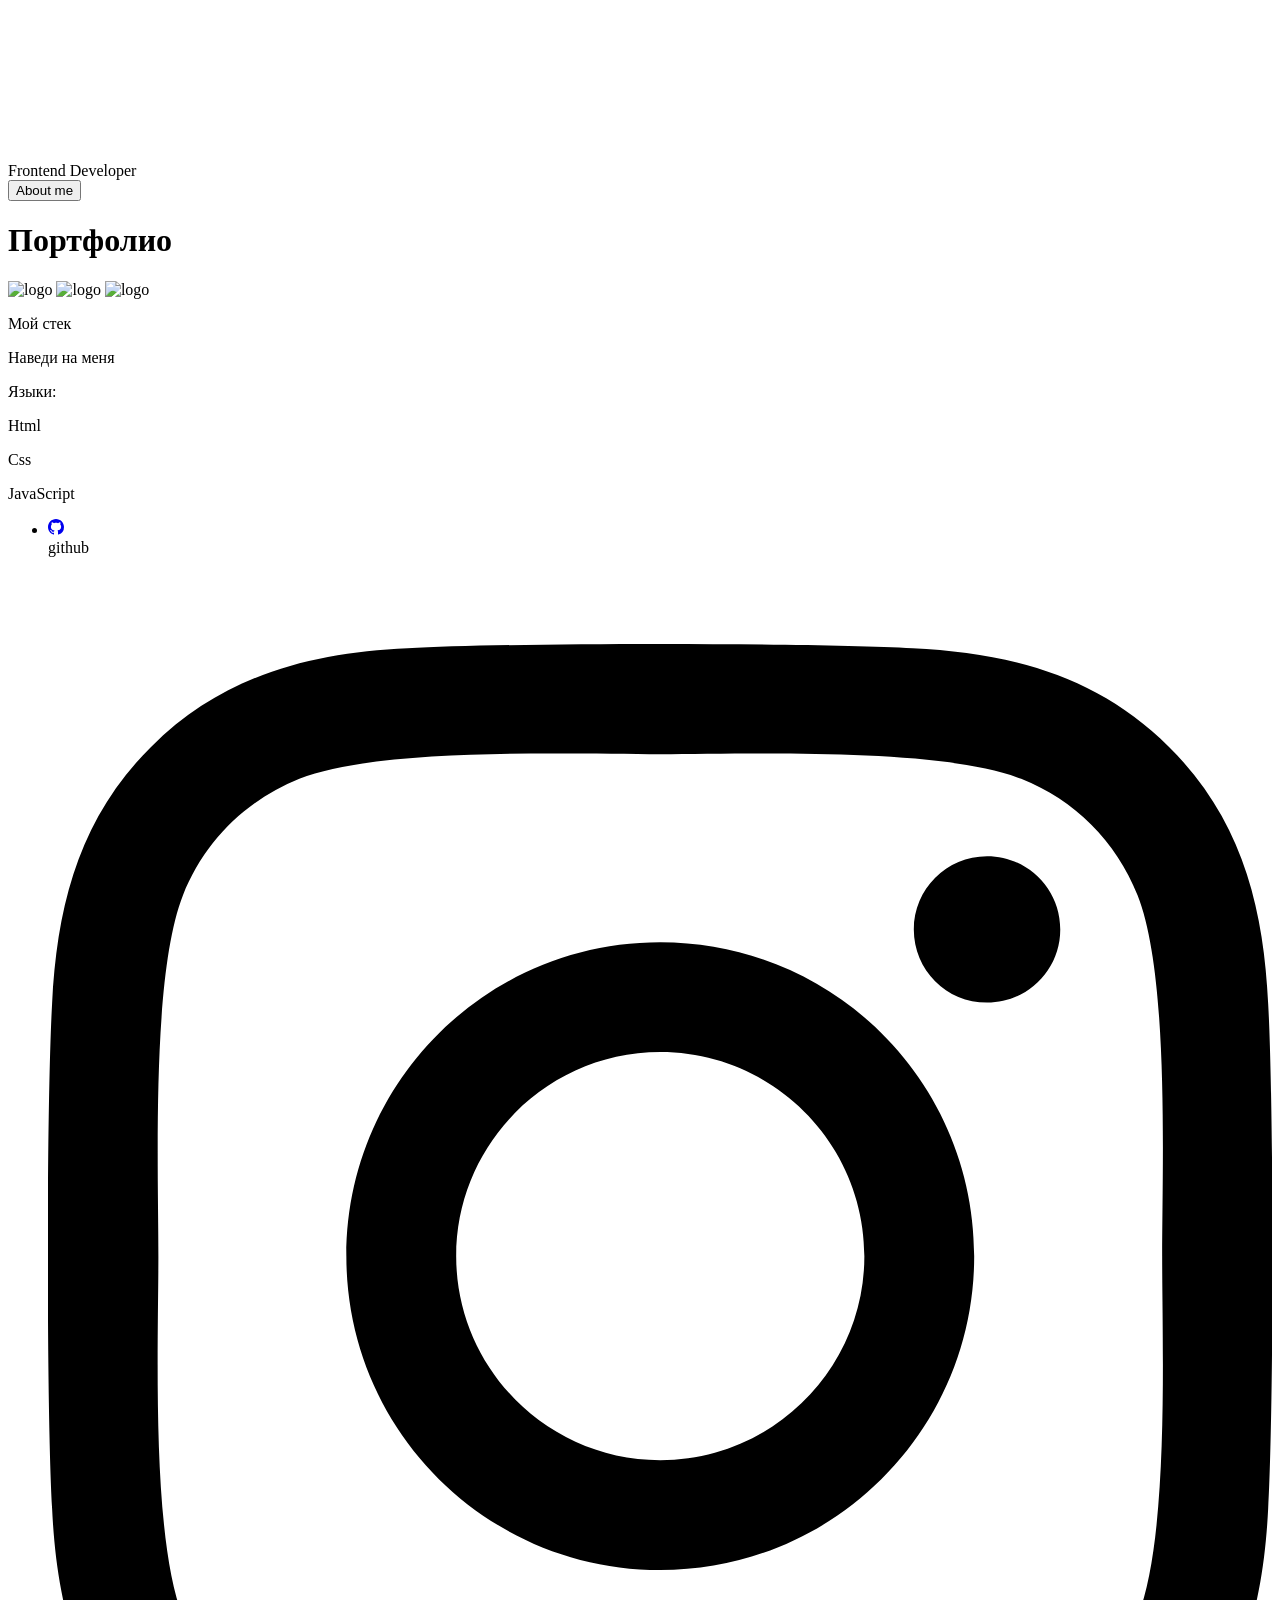
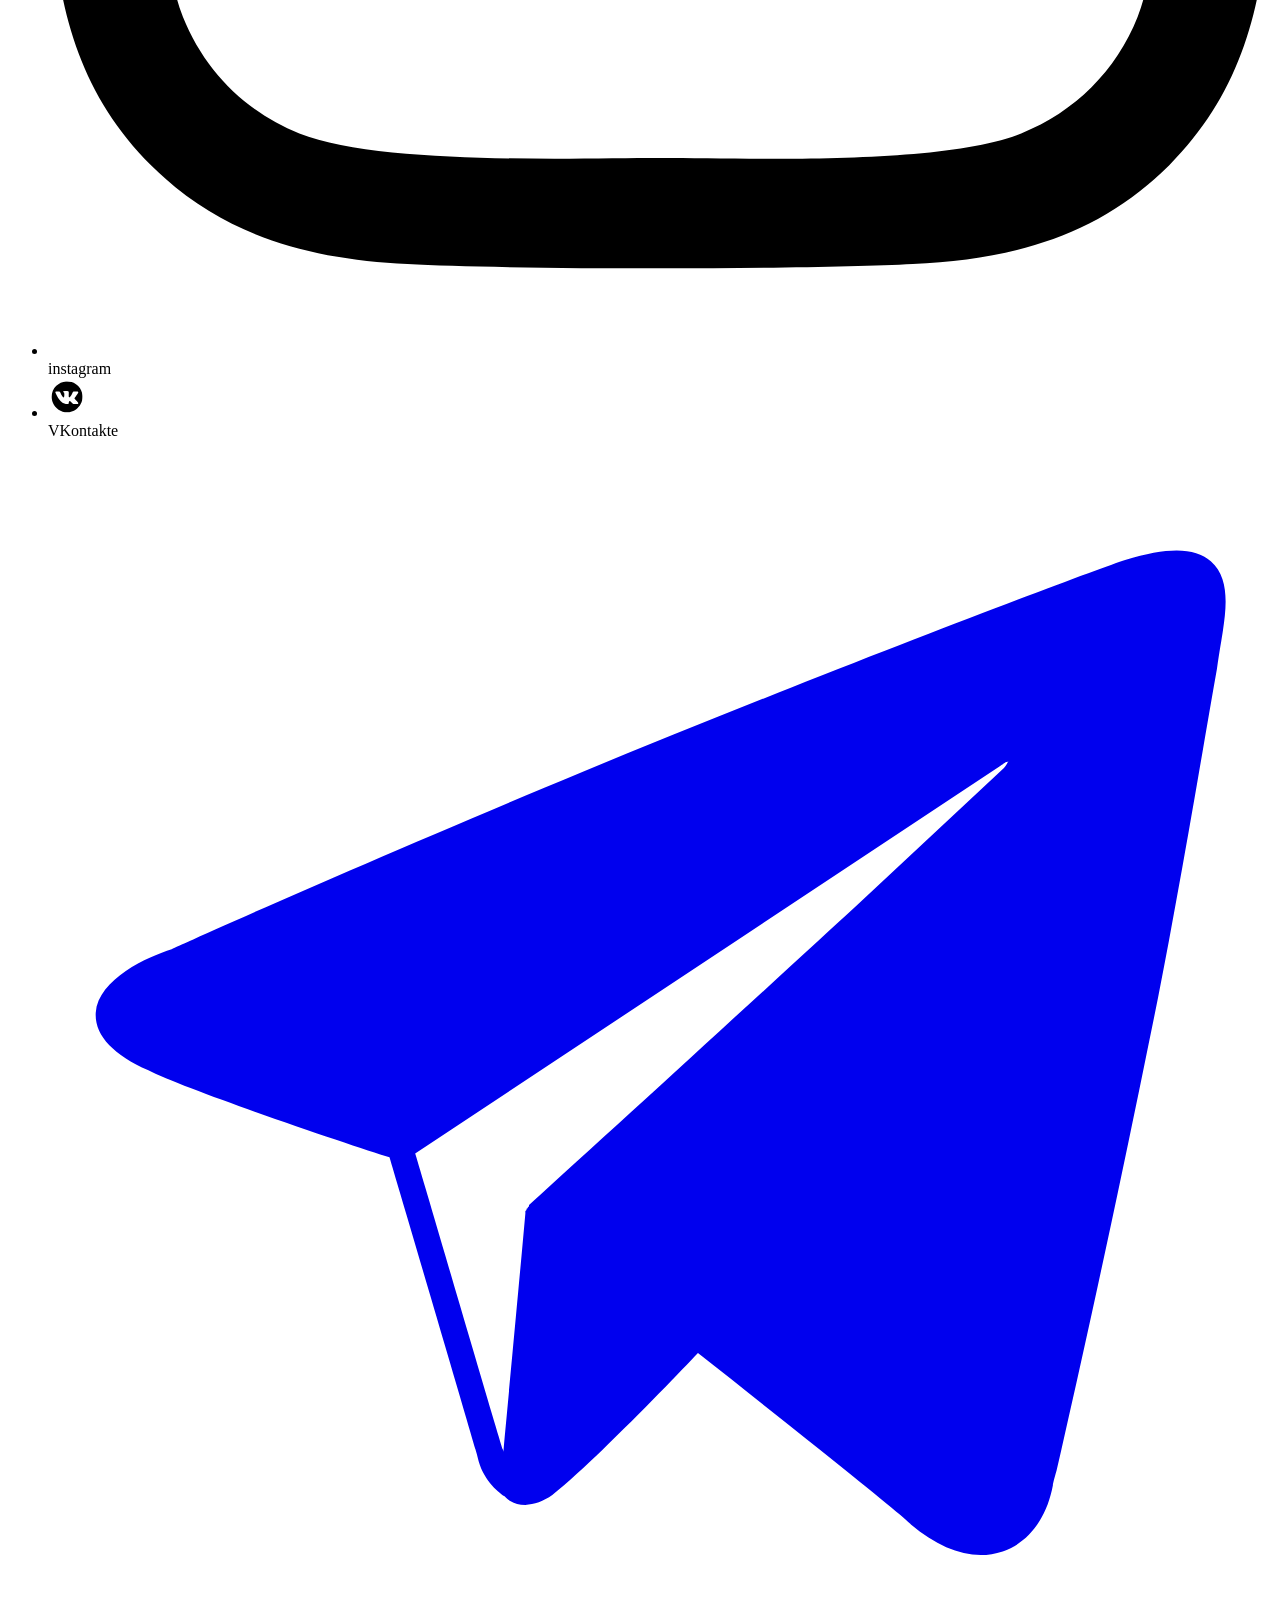
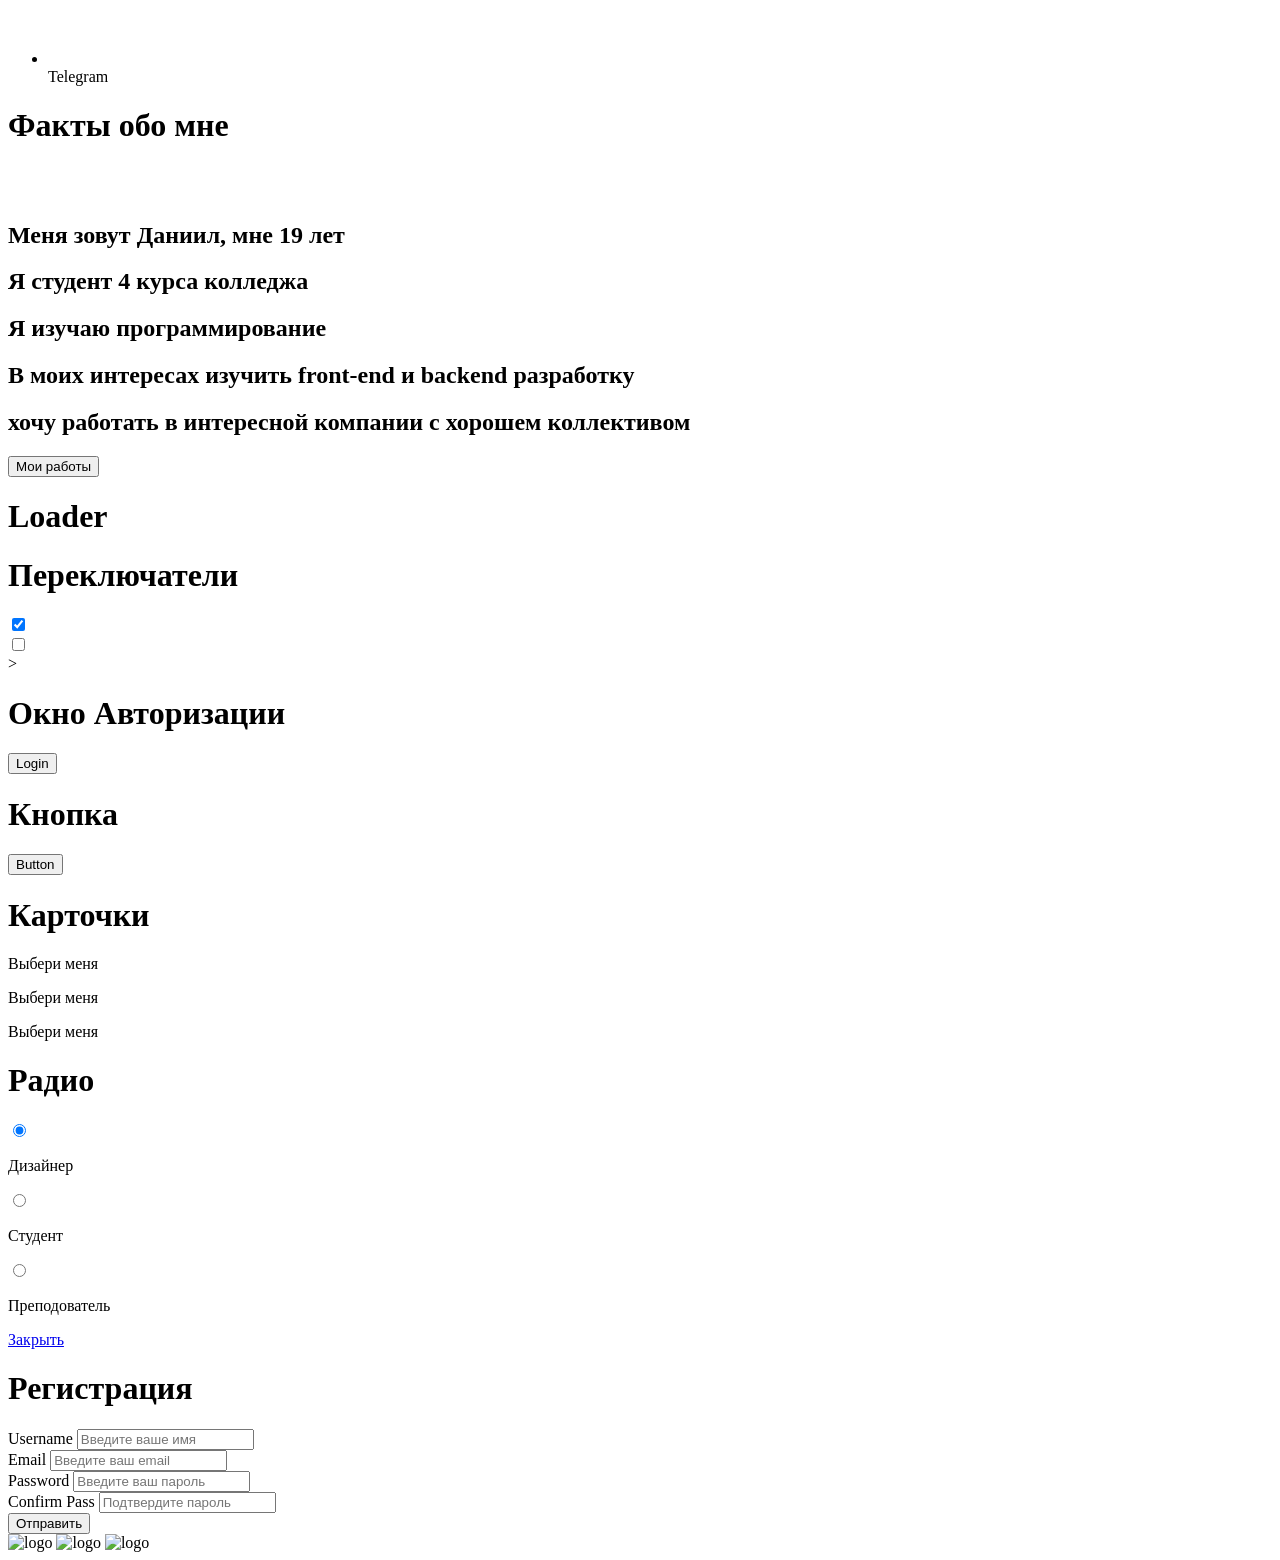
==== commit 968aad83: "Bug fix" ====
--- a/index.html
+++ b/index.html
@@ -5,12 +5,12 @@
     <meta name="viewport" content="width=device-width, initial-scale=1.0">
     <title>Портфолио</title>
     <link rel="preconnect" href="https://fonts.googleapis.com">
-<link rel="preconnect" href="https://fonts.gstatic.com" crossorigin>
-  <link href="https://fonts.googleapis.com/css2?family=Marck+Script&display=swap" rel="stylesheet">
-    <link rel="stylesheet" href="main.css">
+    <link rel="preconnect" href="https://fonts.gstatic.com" crossorigin>
+    <link href="https://fonts.googleapis.com/css2?family=Marck+Script&display=swap" rel="stylesheet">
+    <link rel="stylesheet" href="/Project.Portfolio/main.css">
     <script src="https://yandex.st/jquery/2.1.1/jquery.min.js"></script>
-    <script src="/jquery.js"></script>
-    <link rel="stylesheet" href="/links.css">
+    <script src="/Project.Portfolio/jquery.js"></script>
+    <link rel="stylesheet" href="/Project.Portfolio/links.css">
 </head>
 <body>
 <div class="container_all">
@@ -239,11 +239,9 @@
     </div>
 </main>
 </div>
-  <img src="/img/vecteezy_3d-rendered-icon-fast-food-illustration_27252280.png" alt="logo" class="logo_1">  
-  <img src="/img/vecteezy_3d-rendered-icon-fast-food-illustration_27252280.png" alt="logo" class="logo_2">  
-  <img src="/img/vecteezy_3d-rendered-icon-fast-food-illustration_27252280.png" alt="logo" class="logo_3">  
-  <script src="https://ajax.googleapis.com/ajax/libs/jquery/3.6.0/jquery.min.js"></script>
-  <script src="main.js"></script>
-  
+  <img src="/Project.Portfolio/img/vecteezy_3d-rendered-icon-fast-food-illustration_27252280.png" alt="logo" class="logo_1">  
+  <img src="/Project.Portfolio/img/vecteezy_3d-rendered-icon-fast-food-illustration_27252280.png" alt="logo" class="logo_2">  
+  <img src="/Project.Portfolio/img/vecteezy_3d-rendered-icon-fast-food-illustration_27252280.png" alt="logo" class="logo_3">
+  <script src="/Project.Portfolio/main.js"></script>
 </body>
-</html>
+</html>
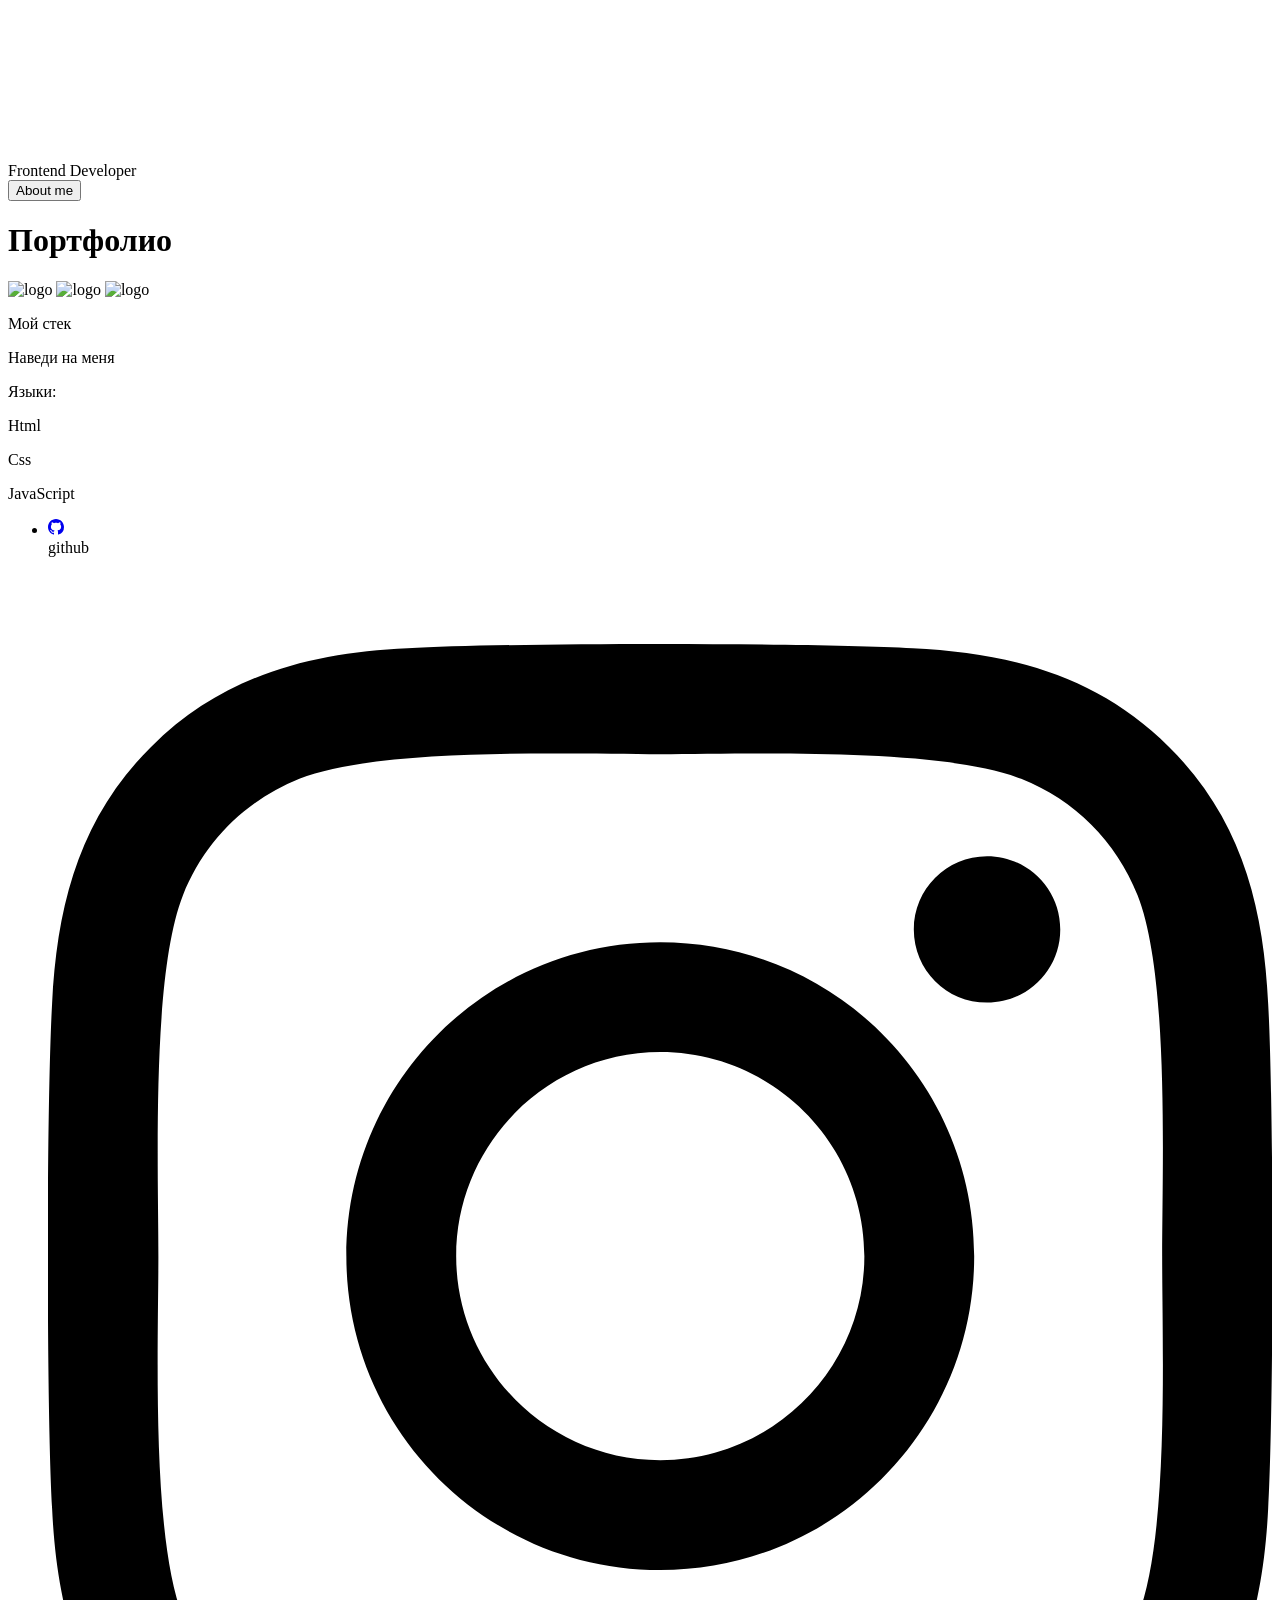
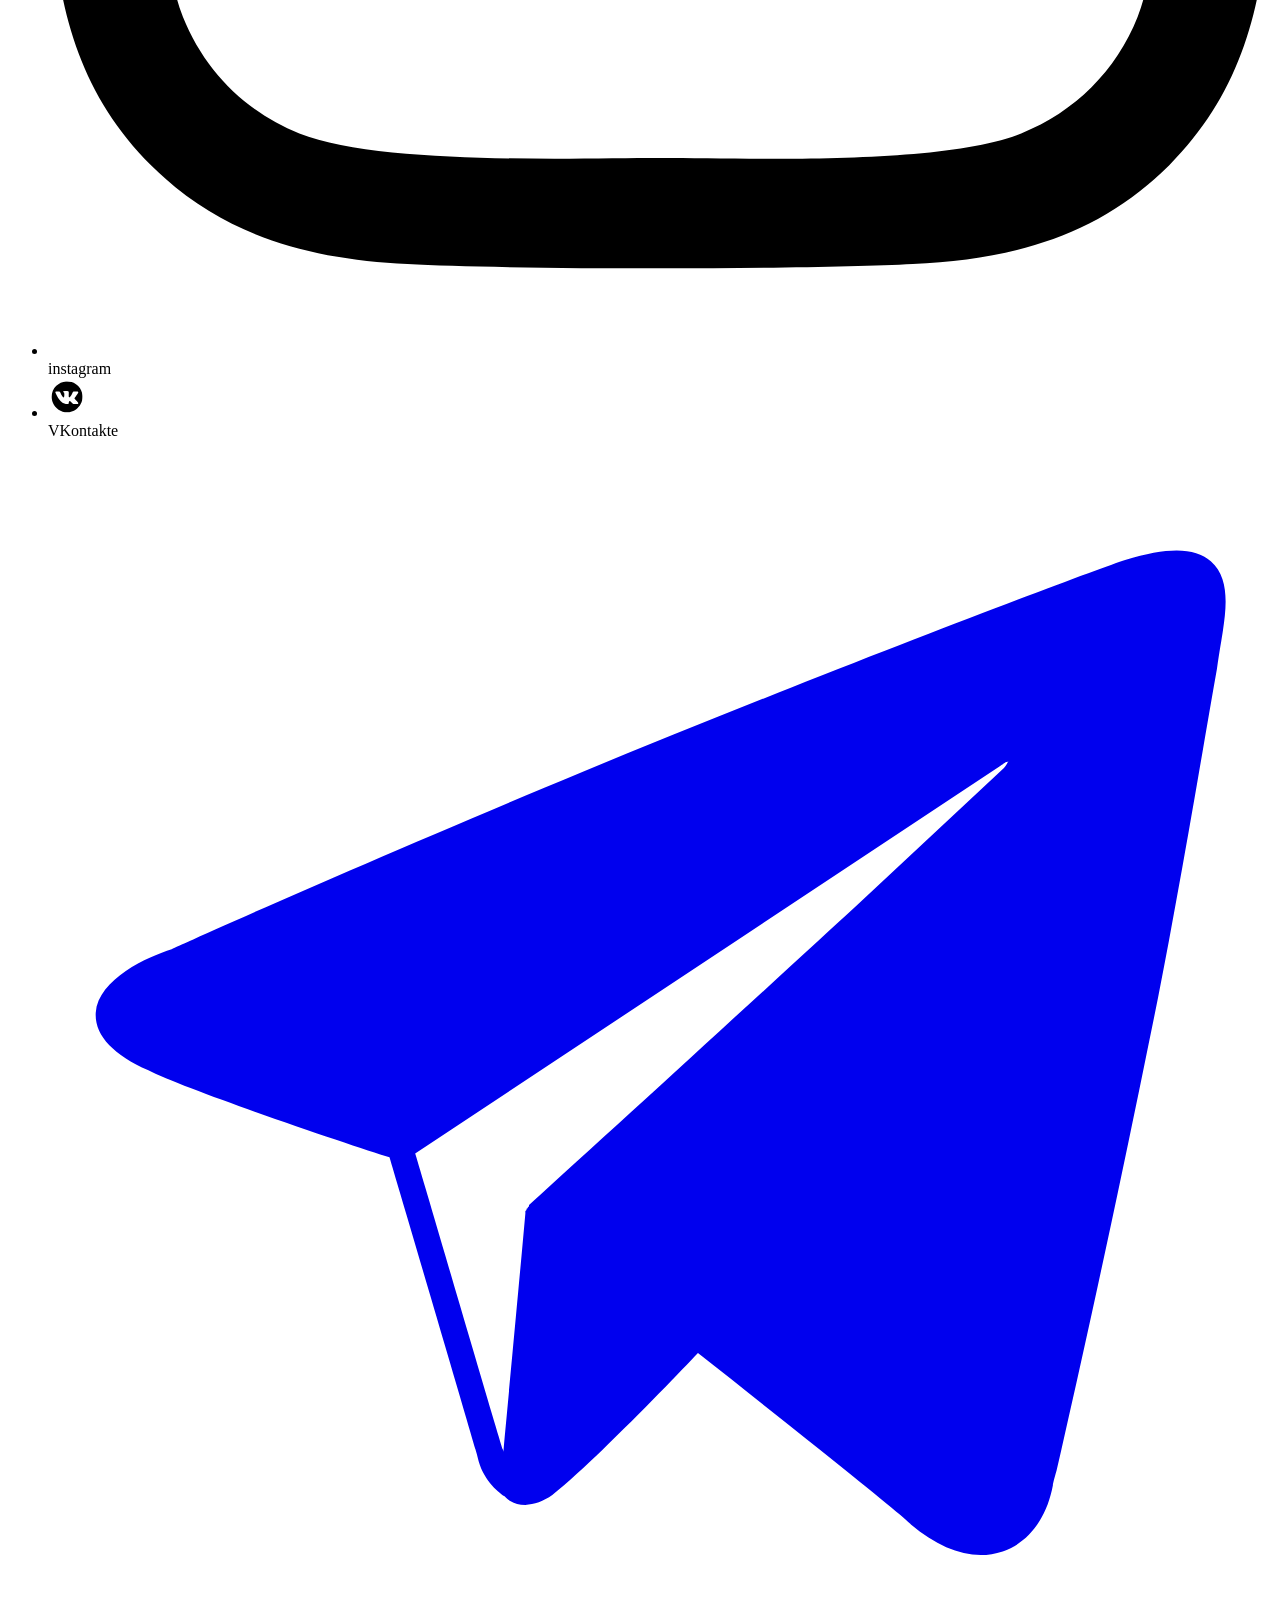
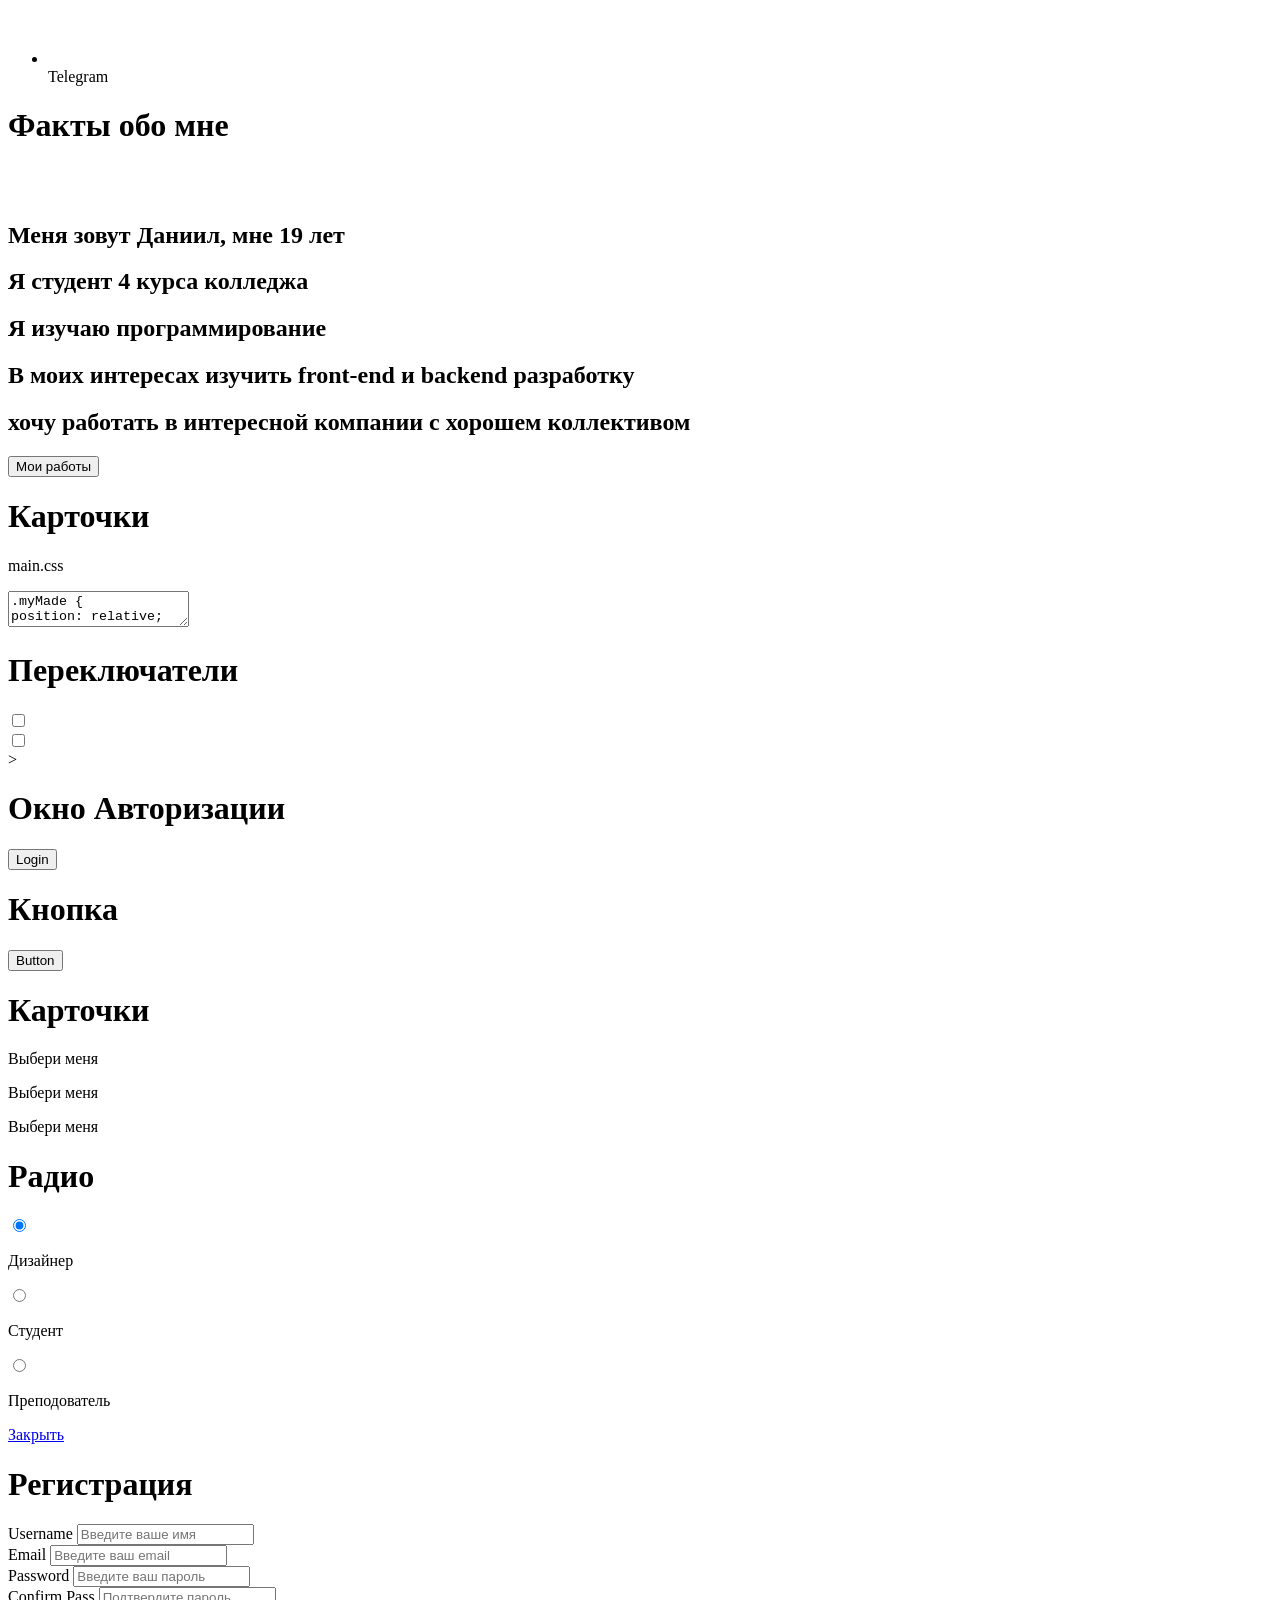
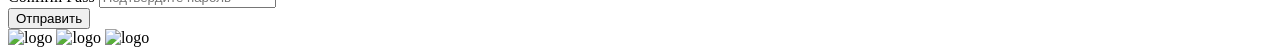
==== commit 280f55d1: "change colors, del/add elements. fix bugs" ====
--- a/index.html
+++ b/index.html
@@ -13,7 +13,6 @@
     <link rel="stylesheet" href="/Project.Portfolio/links.css">
 </head>
 <body>
-<div class="container_all">
  <header> 
   <div id="preLoader">
     <canvas id="preLoaderCanvas"></canvas>
@@ -34,6 +33,7 @@
             </div>
         </div>
     </div> 
+<main> 
   <div class="container">
       <div class="card">
         <div class="front">
@@ -49,196 +49,218 @@
       </div>
     </div>
 </header>
-<main>
-  <ul class="example-2">
-    <li class="icon-content">
-      <a
-        href="https://github.com/Yamlte"
-        aria-label="github"
-        data-social="github">
-        <div class="filled"></div>
-        <svg xmlns="http://www.w3.org/2000/svg" width="16" height="16" fill="currentColor" class="bi bi-github" viewBox="0 0 16 16">
-          <path d="M8 0C3.58 0 0 3.58 0 8c0 3.54 2.29 6.53 5.47 7.59.4.07.55-.17.55-.38 0-.19-.01-.82-.01-1.49-2.01.37-2.53-.49-2.69-.94-.09-.23-.48-.94-.82-1.13-.28-.15-.68-.52-.01-.53.63-.01 1.08.58 1.23.82.72 1.21 1.87.87 2.33.66.07-.52.28-.87.51-1.07-1.78-.2-3.64-.89-3.64-3.95 0-.87.31-1.59.82-2.15-.08-.2-.36-1.02.08-2.12 0 0 .67-.21 2.2.82.64-.18 1.32-.27 2-.27s1.36.09 2 .27c1.53-1.04 2.2-.82 2.2-.82.44 1.1.16 1.92.08 2.12.51.56.82 1.27.82 2.15 0 3.07-1.87 3.75-3.65 3.95.29.25.54.73.54 1.48 0 1.07-.01 1.93-.01 2.2 0 .21.15.46.55.38A8.01 8.01 0 0 0 16 8c0-4.42-3.58-8-8-8"/>
-        </svg>
-      </a>
-      <div class="tooltip">github</div>
-    </li>
-    <li class="icon-content">
-      <a
-        href="https://www.instagram.com/yam.thx?igsh=MWZsNTd5ZDhreXU1bA%3D%3D&utm_source=qr"
-        aria-label="instagram"
-        data-social="instagram"
-      >
-        <div class="filled"></div>
-        <svg xmlns="http://www.w3.org/2000/svg" viewBox="0 0 448 512"> 
-          <path d="M224.1 141c-63.6 0-114.9 51.3-114.9 114.9s51.3 114.9 114.9 114.9S339 319.5 339 255.9 287.7 141 224.1 141zm0 189.6c-41.1 0-74.7-33.5-74.7-74.7s33.5-74.7 74.7-74.7 74.7 33.5 74.7 74.7-33.6 74.7-74.7 74.7zm146.4-194.3c0 14.9-12 26.8-26.8 26.8-14.9 0-26.8-12-26.8-26.8s12-26.8 26.8-26.8 26.8 12 26.8 26.8zm76.1 27.2c-1.7-35.9-9.9-67.7-36.2-93.9-26.2-26.2-58-34.4-93.9-36.2-37-2.1-147.9-2.1-184.9 0-35.8 1.7-67.6 9.9-93.9 36.1s-34.4 58-36.2 93.9c-2.1 37-2.1 147.9 0 184.9 1.7 35.9 9.9 67.7 36.2 93.9s58 34.4 93.9 36.2c37 2.1 147.9 2.1 184.9 0 35.9-1.7 67.7-9.9 93.9-36.2 26.2-26.2 34.4-58 36.2-93.9 2.1-37 2.1-147.8 0-184.8zM398.8 388c-7.8 19.6-22.9 34.7-42.6 42.6-29.5 11.7-99.5 9-132.1 9s-102.7 2.6-132.1-9c-19.6-7.8-34.7-22.9-42.6-42.6-11.7-29.5-9-99.5-9-132.1s-2.6-102.7 9-132.1c7.8-19.6 22.9-34.7 42.6-42.6 29.5-11.7 99.5-9 132.1-9s102.7-2.6 132.1 9c19.6 7.8 34.7 22.9 42.6 42.6 11.7 29.5 9 99.5 9 132.1s2.7 102.7-9 132.1z"/>
-        </svg>
-        
-      </a>
-      <div class="tooltip">instagram</div>
-    </li>
-    <li class="icon-content">
-      <a
-        href="https://vk.com/daniilgoose"
-        aria-label="blue"
-        data-social="vk"
-        data-social="vkontakte"
-      >
-        <div class="filled"></div>
-        <svg style="color: rgb(0, 0, 0);" xmlns="http://www.w3.org/2000/svg" xmlns:xlink="http://www.w3.org/1999/xlink" width="40" zoomAndPan="magnify" viewBox="0 0 30 30.000001" height="40" preserveAspectRatio="xMidYMid meet" version="1.0"><defs><clipPath id="id1"><path d="M 2.371094 2.394531 L 26 2.394531 L 26 26 L 2.371094 26 Z M 2.371094 2.394531 " clip-rule="nonzero" fill="#000000"></path></clipPath></defs><g clip-path="url(#id1)"><path fill="#000000" d="M 13.496094 2.597656 C 10.730469 2.804688 8.210938 3.941406 6.230469 5.875 C 3.625 8.414062 2.375 12.011719 2.839844 15.625 C 3.414062 20.140625 6.601562 23.902344 10.976562 25.234375 C 14.359375 26.265625 18.125 25.652344 20.992188 23.613281 C 24.515625 21.101562 26.347656 16.9375 25.804688 12.675781 C 25.230469 8.15625 22.042969 4.394531 17.667969 3.0625 C 16.304688 2.660156 14.914062 2.503906 13.496094 2.601562 Z M 14.378906 9.773438 C 14.96875 9.832031 15.265625 9.925781 15.398438 10.097656 C 15.433594 10.144531 15.488281 10.261719 15.523438 10.359375 C 15.589844 10.5625 15.59375 10.792969 15.550781 12.527344 C 15.523438 13.609375 15.539062 13.945312 15.628906 14.183594 C 15.726562 14.460938 15.960938 14.585938 16.164062 14.480469 C 16.347656 14.382812 16.777344 13.914062 17.058594 13.492188 C 17.707031 12.53125 18.101562 11.789062 18.574219 10.640625 C 18.671875 10.414062 18.800781 10.261719 18.933594 10.226562 C 18.984375 10.210938 19.742188 10.199219 20.667969 10.195312 L 22.308594 10.191406 L 22.449219 10.25 C 22.632812 10.304688 22.714844 10.429688 22.695312 10.621094 C 22.695312 10.980469 22.320312 11.722656 21.675781 12.625 C 21.585938 12.75 21.253906 
-        13.195312 20.933594 13.613281 C 20.230469 14.535156 20.078125 14.75 19.972656 14.976562 C 19.835938 15.257812 19.871094 15.492188 20.082031 15.765625 C 20.140625 15.84375 20.453125 16.15625 20.769531 16.460938 C 21.65625 17.3125 22.058594 17.757812 22.386719 18.246094 C 22.621094 18.601562 22.714844 18.859375 22.675781 19.085938 C 22.65625 19.207031 22.535156 19.355469 22.394531 19.425781 C 22.230469 19.511719 21.976562 19.527344 20.582031 19.546875 L 19.261719 19.5625 L 19.046875 19.492188 C 18.503906 19.3125 18.140625 19.007812 17.316406 18.054688 C 16.859375 17.527344 16.519531 17.265625 16.285156 17.265625 C 16.070312 17.265625 15.789062 17.550781 15.679688 17.910156 C 15.597656 18.148438 15.570312 18.335938 15.542969 18.75 C 15.515625 19.246094 15.457031 19.355469 15.15625 19.480469 C 15.046875 19.53125 13.683594 19.546875 13.324219 19.507812 C 12.601562 19.429688 11.933594 19.199219 11.269531 18.8125 C 10.304688 18.25 9.714844 17.742188 9.082031 16.9375 C 7.984375 15.53125 7.234375 14.335938 6.324219 12.535156 C 5.976562 11.832031 5.558594 10.925781 5.492188 10.707031 C 5.425781 10.484375 5.519531 10.300781 5.738281 10.230469 C 5.8125 10.207031 6.234375 10.195312 7.191406 10.179688 L 8.539062 10.167969 L 8.695312 10.226562 C 8.941406 10.320312 9.042969 10.445312 9.214844 10.851562 C 9.359375 11.195312 10.136719 12.753906 10.378906 13.191406 C 10.628906 13.628906 10.890625 14 11.121094 14.214844 C 11.402344 14.492188 11.527344 14.558594 11.726562 14.542969 C 11.894531 14.527344 11.9375 14.488281 12.042969 14.261719 C 12.296875 13.714844 12.335938 11.867188 12.109375 11.140625 C 11.980469 10.726562 11.785156 10.570312 11.246094 10.453125 C 11.152344 10.433594 11.152344 10.398438 11.238281 10.273438 C 11.445312 9.976562 11.816406 9.832031 12.523438 9.773438 C 12.910156 9.742188 14.058594 9.738281 14.375 9.773438 Z M 14.378906 9.773438 " fill-opacity="1" fill-rule="nonzero">
-      </path>
-      </g>
+
+<ul class="example-2">
+<li class="icon-content">
+  <a
+    href="https://github.com/Yamlte"
+    aria-label="github"
+    data-social="github">
+    <div class="filled"></div>
+    <svg xmlns="http://www.w3.org/2000/svg" width="16" height="16" fill="currentColor" class="bi bi-github" viewBox="0 0 16 16">
+      <path d="M8 0C3.58 0 0 3.58 0 8c0 3.54 2.29 6.53 5.47 7.59.4.07.55-.17.55-.38 0-.19-.01-.82-.01-1.49-2.01.37-2.53-.49-2.69-.94-.09-.23-.48-.94-.82-1.13-.28-.15-.68-.52-.01-.53.63-.01 1.08.58 1.23.82.72 1.21 1.87.87 2.33.66.07-.52.28-.87.51-1.07-1.78-.2-3.64-.89-3.64-3.95 0-.87.31-1.59.82-2.15-.08-.2-.36-1.02.08-2.12 0 0 .67-.21 2.2.82.64-.18 1.32-.27 2-.27s1.36.09 2 .27c1.53-1.04 2.2-.82 2.2-.82.44 1.1.16 1.92.08 2.12.51.56.82 1.27.82 2.15 0 3.07-1.87 3.75-3.65 3.95.29.25.54.73.54 1.48 0 1.07-.01 1.93-.01 2.2 0 .21.15.46.55.38A8.01 8.01 0 0 0 16 8c0-4.42-3.58-8-8-8"/>
     </svg>
-      </a>
-      <div class="tooltip">VKontakte</div>
-    </li>
-    <li class="icon-content">
-      <a
-        href="https://t.me/Daniilkys"
-        aria-label="Telegram"
-        data-social="telegram"
-      >
-        <div class="filled"></div>
-        <svg version="1.1" viewBox="0 0 100 100">
-          <path
-            d="M95,9.9c-1.3-1.1-3.4-1.2-7-0.1c0,0,0,0,0,0c-2.5,0.8-24.7,9.2-44.3,17.3c-17.6,7.3-31.9,13.7-33.6,14.5  c-1.9,0.6-6,2.4-6.2,5.2c-0.1,1.8,1.4,3.4,4.3,4.7c3.1,1.6,16.8,6.2,19.7,7.1c1,3.4,6.9,23.3,7.2,24.5c0.4,1.8,1.6,2.8,2.2,3.2  c0.1,0.1,0.3,0.3,0.5,0.4c0.3,0.2,0.7,0.3,1.2,0.3c0.7,0,1.5-0.3,2.2-0.8c3.7-3,10.1-9.7,11.9-11.6c7.9,6.2,16.5,13.1,17.3,13.9  c0,0,0.1,0.1,0.1,0.1c1.9,1.6,3.9,2.5,5.7,2.5c0.6,0,1.2-0.1,1.8-0.3c2.1-0.7,3.6-2.7,4.1-5.4c0-0.1,0.1-0.5,0.3-1.2  c3.4-14.8,6.1-27.8,8.3-38.7c2.1-10.7,3.8-21.2,4.8-26.8c0.2-1.4,0.4-2.5,0.5-3.2C96.3,13.5,96.5,11.2,95,9.9z M30,58.3l47.7-31.6  c0.1-0.1,0.3-0.2,0.4-0.3c0,0,0,0,0,0c0.1,0,0.1-0.1,0.2-0.1c0.1,0,0.1,0,0.2-0.1c-0.1,0.1-0.2,0.4-0.4,0.6L66,38.1  c-8.4,7.7-19.4,17.8-26.7,24.4c0,0,0,0,0,0.1c0,0-0.1,0.1-0.1,0.1c0,0,0,0.1-0.1,0.1c0,0.1,0,0.1-0.1,0.2c0,0,0,0.1,0,0.1  c0,0,0,0,0,0.1c-0.5,5.6-1.4,15.2-1.8,19.5c0,0,0,0,0-0.1C36.8,81.4,31.2,62.3,30,58.3z"
-            fill="currentColor"
-          ></path>
-        </svg>
-      </a>
-      <div class="tooltip">Telegram</div>
-    </li>
-  </ul>
-  <div id="container_astro">
-  <div data-js="astro" class="astronaut">
-    <div class="head"></div>
-    <div class="arm arm-left"></div>
-    <div class="arm arm-right"></div>
-    <div class="body">
-      <div class="panel"></div>
-    </div>
-    <div class="leg leg-left"></div>
-    <div class="leg leg-right"></div>
-    <div class="schoolbag"></div>
-  </div>
-  </div>
-  <div id="container_aboutme">
-    <h1 class="name_first">Факты oбо мне</h1><br><br>
-    <h2 class="name">Меня зовут Даниил, мне 19 лет</h2>
-    <h2 class="name">Я студент 4 курса колледжа</h2>
-    <h2 class="name">Я изучаю программирование</h2>
-    <h2 class="name">В моих интересах изучить front-end и backend разработку</h2>
-    <h2 class="name">хочу работать в интересной компании c хорошем коллективом</h2>
-  </div>
-  <button onclick="toggleVisibility()" type="text" class="made">Мои работы</button>
-  <div id="container_myMade">
-  <div class="myMade">
-  <div class="column">
-    <h1>Loader</h1>
-    <div class="device">
-      <div class="loader"></div>
-      <div class="loader"></div>
-      <div class="loader"></div>
-    </div>
-  </div>
-  <div class="column">
-    <h1 class="chekbox">Переключатели</h1>
-  <div class="container_chekbox_1">
-    <div class="checkbox-wrapper_1">
-      <div class="check">
-        <input checked="" id="check-5" type="checkbox">
-        <label for="check-5"></label>
+  </a>
+  <div class="tooltip">github</div>
+</li>
+<li class="icon-content">
+  <a
+    href="https://www.instagram.com/yam.thx?igsh=MWZsNTd5ZDhreXU1bA%3D%3D&utm_source=qr"
+    aria-label="instagram"
+    data-social="instagram"
+  >
+    <div class="filled"></div>
+    <svg xmlns="http://www.w3.org/2000/svg" viewBox="0 0 448 512"> 
+      <path d="M224.1 141c-63.6 0-114.9 51.3-114.9 114.9s51.3 114.9 114.9 114.9S339 319.5 339 255.9 287.7 141 224.1 141zm0 189.6c-41.1 0-74.7-33.5-74.7-74.7s33.5-74.7 74.7-74.7 74.7 33.5 74.7 74.7-33.6 74.7-74.7 74.7zm146.4-194.3c0 14.9-12 26.8-26.8 26.8-14.9 0-26.8-12-26.8-26.8s12-26.8 26.8-26.8 26.8 12 26.8 26.8zm76.1 27.2c-1.7-35.9-9.9-67.7-36.2-93.9-26.2-26.2-58-34.4-93.9-36.2-37-2.1-147.9-2.1-184.9 0-35.8 1.7-67.6 9.9-93.9 36.1s-34.4 58-36.2 93.9c-2.1 37-2.1 147.9 0 184.9 1.7 35.9 9.9 67.7 36.2 93.9s58 34.4 93.9 36.2c37 2.1 147.9 2.1 184.9 0 35.9-1.7 67.7-9.9 93.9-36.2 26.2-26.2 34.4-58 36.2-93.9 2.1-37 2.1-147.8 0-184.8zM398.8 388c-7.8 19.6-22.9 34.7-42.6 42.6-29.5 11.7-99.5 9-132.1 9s-102.7 2.6-132.1-9c-19.6-7.8-34.7-22.9-42.6-42.6-11.7-29.5-9-99.5-9-132.1s-2.6-102.7 9-132.1c7.8-19.6 22.9-34.7 42.6-42.6 29.5-11.7 99.5-9 132.1-9s102.7-2.6 132.1 9c19.6 7.8 34.7 22.9 42.6 42.6 11.7 29.5 9 99.5 9 132.1s2.7 102.7-9 132.1z"/>
+    </svg>
+    
+  </a>
+  <div class="tooltip">instagram</div>
+</li>
+<li class="icon-content">
+  <a
+    href="https://vk.com/daniilgoose"
+    aria-label="blue"
+    data-social="vk"
+    data-social="vkontakte">
+    <div class="filled"></div>
+    <svg style="color: rgb(0, 0, 0);" xmlns="http://www.w3.org/2000/svg" xmlns:xlink="http://www.w3.org/1999/xlink" width="40" zoomAndPan="magnify" viewBox="0 0 30 30.000001" height="40" preserveAspectRatio="xMidYMid meet" version="1.0"><defs><clipPath id="id1"><path d="M 2.371094 2.394531 L 26 2.394531 L 26 26 L 2.371094 26 Z M 2.371094 2.394531 " clip-rule="nonzero" fill="#000000"></path></clipPath></defs><g clip-path="url(#id1)"><path fill="#000000" d="M 13.496094 2.597656 C 10.730469 2.804688 8.210938 3.941406 6.230469 5.875 C 3.625 8.414062 2.375 12.011719 2.839844 15.625 C 3.414062 20.140625 6.601562 23.902344 10.976562 25.234375 C 14.359375 26.265625 18.125 25.652344 20.992188 23.613281 C 24.515625 21.101562 26.347656 16.9375 25.804688 12.675781 C 25.230469 8.15625 22.042969 4.394531 17.667969 3.0625 C 16.304688 2.660156 14.914062 2.503906 13.496094 2.601562 Z M 14.378906 9.773438 C 14.96875 9.832031 15.265625 9.925781 15.398438 10.097656 C 15.433594 10.144531 15.488281 10.261719 15.523438 10.359375 C 15.589844 10.5625 15.59375 10.792969 15.550781 12.527344 C 15.523438 13.609375 15.539062 13.945312 15.628906 14.183594 C 15.726562 14.460938 15.960938 14.585938 16.164062 14.480469 C 16.347656 14.382812 16.777344 13.914062 17.058594 13.492188 C 17.707031 12.53125 18.101562 11.789062 18.574219 10.640625 C 18.671875 10.414062 18.800781 10.261719 18.933594 10.226562 C 18.984375 10.210938 19.742188 10.199219 20.667969 10.195312 L 22.308594 10.191406 L 22.449219 10.25 C 22.632812 10.304688 22.714844 10.429688 22.695312 10.621094 C 22.695312 10.980469 22.320312 11.722656 21.675781 12.625 C 21.585938 12.75 21.253906 
+    13.195312 20.933594 13.613281 C 20.230469 14.535156 20.078125 14.75 19.972656 14.976562 C 19.835938 15.257812 19.871094 15.492188 20.082031 15.765625 C 20.140625 15.84375 20.453125 16.15625 20.769531 16.460938 C 21.65625 17.3125 22.058594 17.757812 22.386719 18.246094 C 22.621094 18.601562 22.714844 18.859375 22.675781 19.085938 C 22.65625 19.207031 22.535156 19.355469 22.394531 19.425781 C 22.230469 19.511719 21.976562 19.527344 20.582031 19.546875 L 19.261719 19.5625 L 19.046875 19.492188 C 18.503906 19.3125 18.140625 19.007812 17.316406 18.054688 C 16.859375 17.527344 16.519531 17.265625 16.285156 17.265625 C 16.070312 17.265625 15.789062 17.550781 15.679688 17.910156 C 15.597656 18.148438 15.570312 18.335938 15.542969 18.75 C 15.515625 19.246094 15.457031 19.355469 15.15625 19.480469 C 15.046875 19.53125 13.683594 19.546875 13.324219 19.507812 C 12.601562 19.429688 11.933594 19.199219 11.269531 18.8125 C 10.304688 18.25 9.714844 17.742188 9.082031 16.9375 C 7.984375 15.53125 7.234375 14.335938 6.324219 12.535156 C 5.976562 11.832031 5.558594 10.925781 5.492188 10.707031 C 5.425781 10.484375 5.519531 10.300781 5.738281 10.230469 C 5.8125 10.207031 6.234375 10.195312 7.191406 10.179688 L 8.539062 10.167969 L 8.695312 10.226562 C 8.941406 10.320312 9.042969 10.445312 9.214844 10.851562 C 9.359375 11.195312 10.136719 12.753906 10.378906 13.191406 C 10.628906 13.628906 10.890625 14 11.121094 14.214844 C 11.402344 14.492188 11.527344 14.558594 11.726562 14.542969 C 11.894531 14.527344 11.9375 14.488281 12.042969 14.261719 C 12.296875 13.714844 12.335938 11.867188 12.109375 11.140625 C 11.980469 10.726562 11.785156 10.570312 11.246094 10.453125 C 11.152344 10.433594 11.152344 10.398438 11.238281 10.273438 C 11.445312 9.976562 11.816406 9.832031 12.523438 9.773438 C 12.910156 9.742188 14.058594 9.738281 14.375 9.773438 Z M 14.378906 9.773438 " fill-opacity="1" fill-rule="nonzero">
+  </path>
+  </g>
+</svg>
+  </a>
+  <div class="tooltip">VKontakte</div>
+</li>
+<li class="icon-content">
+  <a
+    href="https://t.me/Daniilkys"
+    aria-label="Telegram"
+    data-social="telegram">
+    <div class="filled"></div>
+    <svg version="1.1" viewBox="0 0 100 100">
+      <path
+        d="M95,9.9c-1.3-1.1-3.4-1.2-7-0.1c0,0,0,0,0,0c-2.5,0.8-24.7,9.2-44.3,17.3c-17.6,7.3-31.9,13.7-33.6,14.5  c-1.9,0.6-6,2.4-6.2,5.2c-0.1,1.8,1.4,3.4,4.3,4.7c3.1,1.6,16.8,6.2,19.7,7.1c1,3.4,6.9,23.3,7.2,24.5c0.4,1.8,1.6,2.8,2.2,3.2  c0.1,0.1,0.3,0.3,0.5,0.4c0.3,0.2,0.7,0.3,1.2,0.3c0.7,0,1.5-0.3,2.2-0.8c3.7-3,10.1-9.7,11.9-11.6c7.9,6.2,16.5,13.1,17.3,13.9  c0,0,0.1,0.1,0.1,0.1c1.9,1.6,3.9,2.5,5.7,2.5c0.6,0,1.2-0.1,1.8-0.3c2.1-0.7,3.6-2.7,4.1-5.4c0-0.1,0.1-0.5,0.3-1.2  c3.4-14.8,6.1-27.8,8.3-38.7c2.1-10.7,3.8-21.2,4.8-26.8c0.2-1.4,0.4-2.5,0.5-3.2C96.3,13.5,96.5,11.2,95,9.9z M30,58.3l47.7-31.6  c0.1-0.1,0.3-0.2,0.4-0.3c0,0,0,0,0,0c0.1,0,0.1-0.1,0.2-0.1c0.1,0,0.1,0,0.2-0.1c-0.1,0.1-0.2,0.4-0.4,0.6L66,38.1  c-8.4,7.7-19.4,17.8-26.7,24.4c0,0,0,0,0,0.1c0,0-0.1,0.1-0.1,0.1c0,0,0,0.1-0.1,0.1c0,0.1,0,0.1-0.1,0.2c0,0,0,0.1,0,0.1  c0,0,0,0,0,0.1c-0.5,5.6-1.4,15.2-1.8,19.5c0,0,0,0,0-0.1C36.8,81.4,31.2,62.3,30,58.3z"
+        fill="currentColor"
+      ></path>
+    </svg>
+  </a>
+  <div class="tooltip">Telegram</div>
+</li>
+</ul>
+<div id="container_astro">
+<div data-js="astro" class="astronaut">
+  <div class="head"></div>
+  <div class="arm arm-left"></div>
+  <div class="arm arm-right"></div>
+  <div class="body">
+    <div class="panel"></div>
+  </div>
+  <div class="leg leg-left"></div>
+  <div class="leg leg-right"></div>
+  <div class="schoolbag"></div>
+</div>
+</div>
+<div id="container_aboutme">
+  <h1 class="name_first">Факты oбо мне</h1><br><br>
+  <h2 class="name">Меня зовут Даниил, мне 19 лет</h2>
+  <h2 class="name">Я студент 4 курса колледжа</h2>
+  <h2 class="name">Я изучаю программирование</h2>
+  <h2 class="name">В моих интересах изучить front-end и backend разработку</h2>
+  <h2 class="name">хочу работать в интересной компании c хорошем коллективом</h2>
+</div>
+<button onclick="toggleVisibility()" type="text" class="made">Мои работы</button>
+<div id="container_myMade">
+<div class="myMade">
+<div class="column">
+  <h1>Карточки</h1>
+  <div class="card__code">
+    <div class="header-card">
+      <div class="top">
+        <div class="title_code">
+          <p id="title2">main.css</p>
+        </div>
       </div>
     </div>
-  </div>
-    <label class="toggle-switch">
-      <input type="checkbox">
-      <div class="toggle-switch-background">
-      <div class="toggle-switch-handle"></div>
-      </div>>
-      </label>
-  </div>
-  <div class="column">
-    <h1 class="window_auth">Окно Авторизации</h1>
-    <button class="popup-open" href="#">Login</button>
-  </div>
-  <div class="column">
-    <h1 class="button_lable">Кнопка</h1>
-    <button class="button_1">
-      <span></span>
-      <span></span>
-      <span></span>
-      <span></span>
-      <span>Button</span>
-    </button>
-    
-  </div>
-  <div class="column">
+    <div class="code-container">
+      <textarea class="area" id="code" name="code" readonly="">
+.myMade {
+position: relative;
+transform-origin: top left; 
+display: flex;
+flex-wrap: wrap;
+flex-direction: row;
+justify-content: space-around;
+gap: 20px;
+flex: 1 1 200px;
+}
+
+.column {
+transform-origin: top left; 
+width: 300px; 
+height: 400px;
+padding: 20px;
+color: rgb(255, 255, 255);
+text-align: center; 
+border-radius: 8px;
+background-image: linear-gradient(144deg,#9400cea4, #6624ffb9 50%,#00757e); 
+box-shadow: rgba(151, 65, 252, 0.2) 0 15px 30px -5px;  
+overflow: hidden; 
+}
+  }</textarea
+      >
+    </div>
+  </div>
+  
+</div>
+<div class="column">
+  <h1 class="chekbox">Переключатели</h1>
+<div class="container_chekbox_1">
+  <label class="switch">
+    <input type="checkbox" />
+    <span class="slider"></span>
+  </label>
+</div>
+  <label class="toggle-switch">
+    <input type="checkbox">
+    <div class="toggle-switch-background">
+    <div class="toggle-switch-handle"></div>
+    </div>>
+    </label>
+</div>
+<div class="column">
+  <h1 class="window_auth">Окно Авторизации</h1>
+  <button class="popup-open" href="#">Login</button>
+</div>
+<div class="column">
+  <h1 class="button_lable">Кнопка</h1>
+  <button class="btn">Button</button>
+</div>
+<div class="column">
 <h1 class="Lable_cards">Карточки</h1>
 <div class="cards">
-  <div class="card red">
-      <p class="tip">Выбери меня</p>
-  </div>
-  <div class="card blue">
-      <p class="tip">Выбери меня</p>
-  </div>
-  <div class="card green">
-      <p class="tip">Выбери меня</p>
-  </div>
-</div>
-  </div>
-  <div class="column">
-    <h1 class="radio_lable">Радио</h1>
-    <div class="radio-input">
-      <label class="label">
-        <input
-          type="radio"
-          id="value-1"
-          checked=""
-          name="value-radio"
-          value="value-1"
-        />
-        <p class="text">Дизайнер</p>
-      </label>
-      <label class="label">
-        <input type="radio" id="value-2" name="value-radio" value="value-2" />
-        <p class="text">Студент</p>
-      </label>
-      <label class="label">
-        <input type="radio" id="value-3" name="value-radio" value="value-3" />
-        <p class="text">Преподователь</p>
-      </label>
-    </div>
-  </div>
-  </div>
-  </div>
-  <div class="popup-fade">
-    <div class="popup">
-      <a class="popup-close" href="#">Закрыть</a>
-      <h1 class="name_input">Регистрация</h1>
-          <div class="input-group">
-              <label>Username</label>
-              <input type="text" class="input_1" placeholder="Введите ваше имя">
-          </div>
-          <div class="input-group">
-              <label>Email</label>
-              <input type="email" class="input_1" placeholder="Введите ваш email">
-          </div>
-          <div class="input-group">
-              <label>Password</label>
-              <input type="password" class="input_1" placeholder="Введите ваш пароль">
-          </div>
-          <div class="input-group">
-              <label>Confirm Pass</label>
-              <input type="password" class="input_1" placeholder="Подтвердите пароль">
-          </div>
-          <button type="submit" class="button_submit">Отправить</button>
-          <div class="error-message"></div>
-    </div>
-    </div>
+<div class="card red">
+    <p class="tip">Выбери меня</p>
+</div>
+<div class="card blue">
+    <p class="tip">Выбери меня</p>
+</div>
+<div class="card green">
+    <p class="tip">Выбери меня</p>
+</div>
+</div>
+</div>
+<div class="column">
+  <h1 class="radio_lable">Радио</h1>
+  <div class="radio-input">
+    <label class="label">
+      <input
+        type="radio"
+        id="value-1"
+        checked=""
+        name="value-radio"
+        value="value-1"
+      />
+      <p class="text">Дизайнер</p>
+    </label>
+    <label class="label">
+      <input type="radio" id="value-2" name="value-radio" value="value-2" />
+      <p class="text">Студент</p>
+    </label>
+    <label class="label">
+      <input type="radio" id="value-3" name="value-radio" value="value-3" />
+      <p class="text">Преподователь</p>
+    </label>
+  </div>
+</div>
+</div>
+</div>
+<div class="popup-fade">
+  <div class="popup">
+    <a class="popup-close" href="#">Закрыть</a>
+    <h1 class="name_input">Регистрация</h1>
+        <div class="input-group">
+            <label>Username</label>
+            <input type="text" class="input_1" placeholder="Введите ваше имя">
+        </div>
+        <div class="input-group">
+            <label>Email</label>
+            <input type="email" class="input_1" placeholder="Введите ваш email">
+        </div>
+        <div class="input-group">
+            <label>Password</label>
+            <input type="password" class="input_1" placeholder="Введите ваш пароль">
+        </div>
+        <div class="input-group">
+            <label>Confirm Pass</label>
+            <input type="password" class="input_1" placeholder="Подтвердите пароль">
+        </div>
+        <button type="submit" class="button_submit">Отправить</button>
+        <div class="error-message"></div>
+  </div>
+  </div>
 </main>
-</div>
+
   <img src="/Project.Portfolio/img/vecteezy_3d-rendered-icon-fast-food-illustration_27252280.png" alt="logo" class="logo_1">  
   <img src="/Project.Portfolio/img/vecteezy_3d-rendered-icon-fast-food-illustration_27252280.png" alt="logo" class="logo_2">  
   <img src="/Project.Portfolio/img/vecteezy_3d-rendered-icon-fast-food-illustration_27252280.png" alt="logo" class="logo_3">
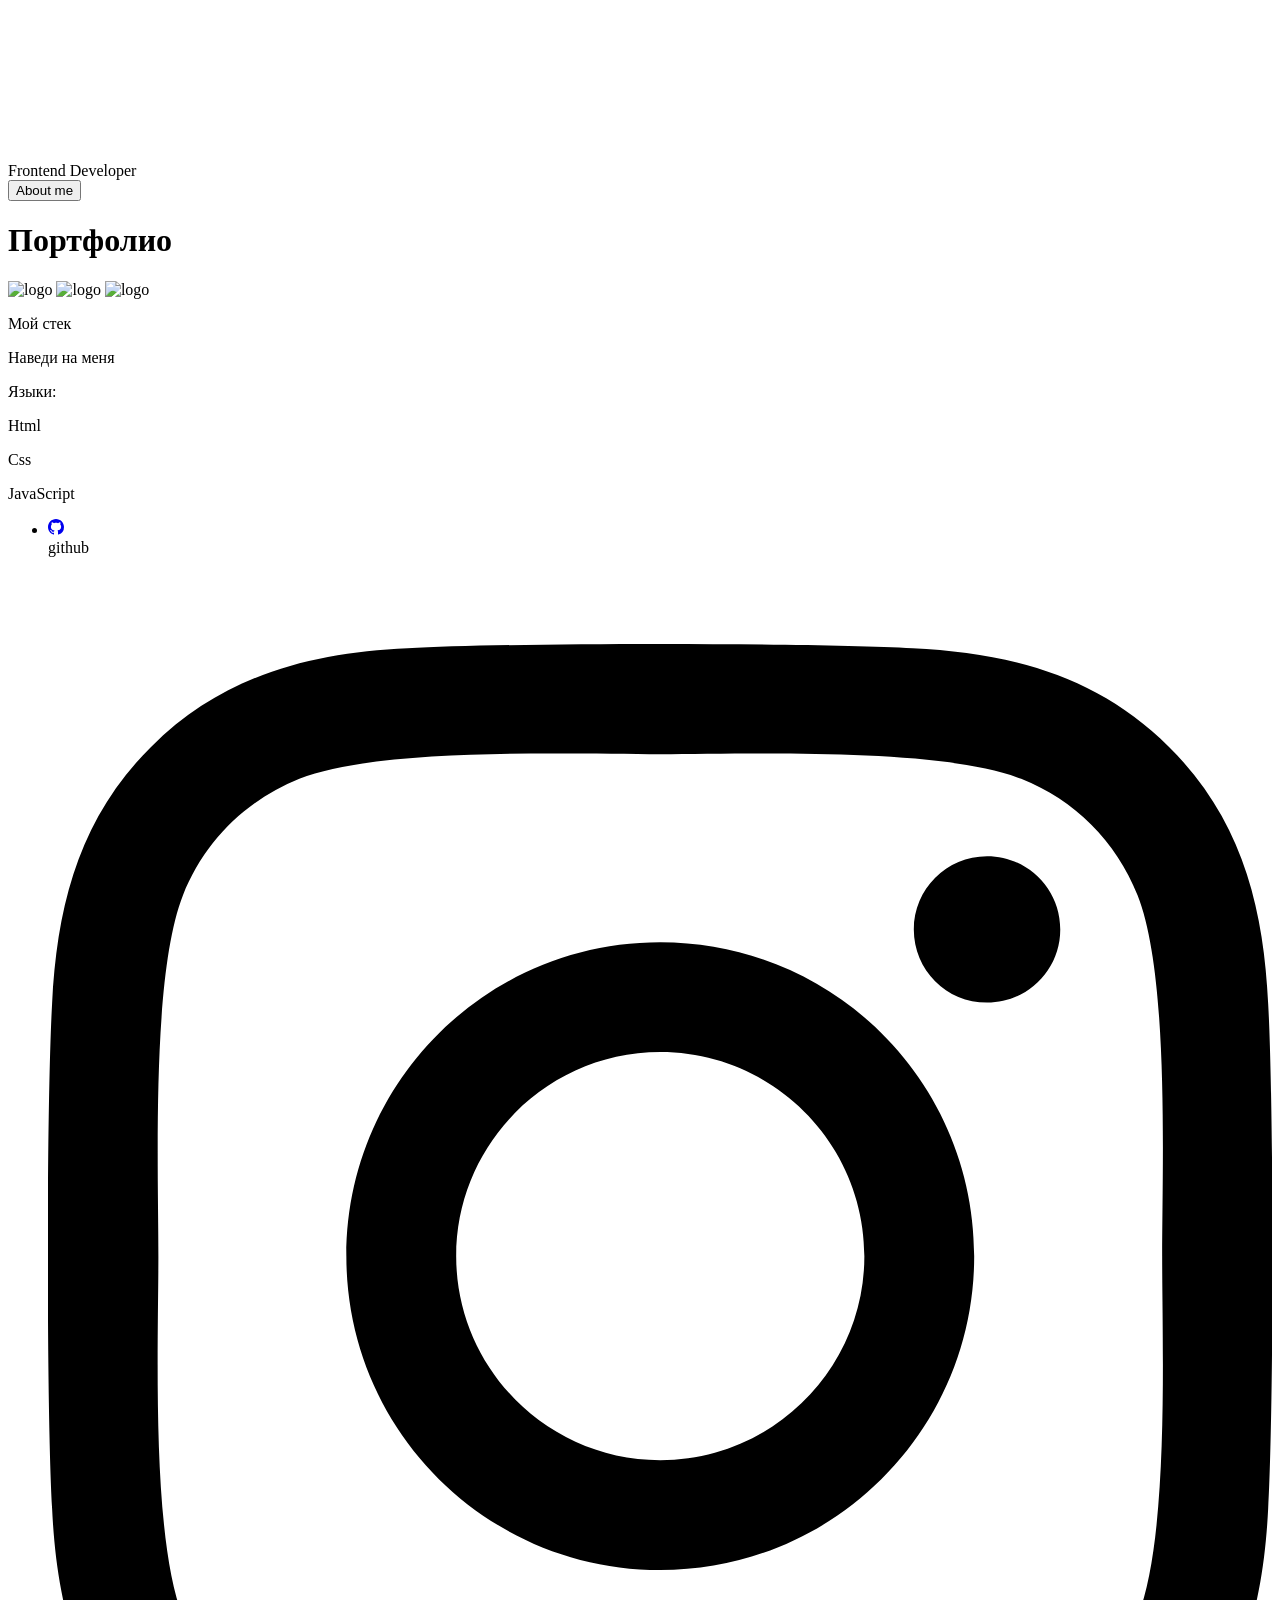
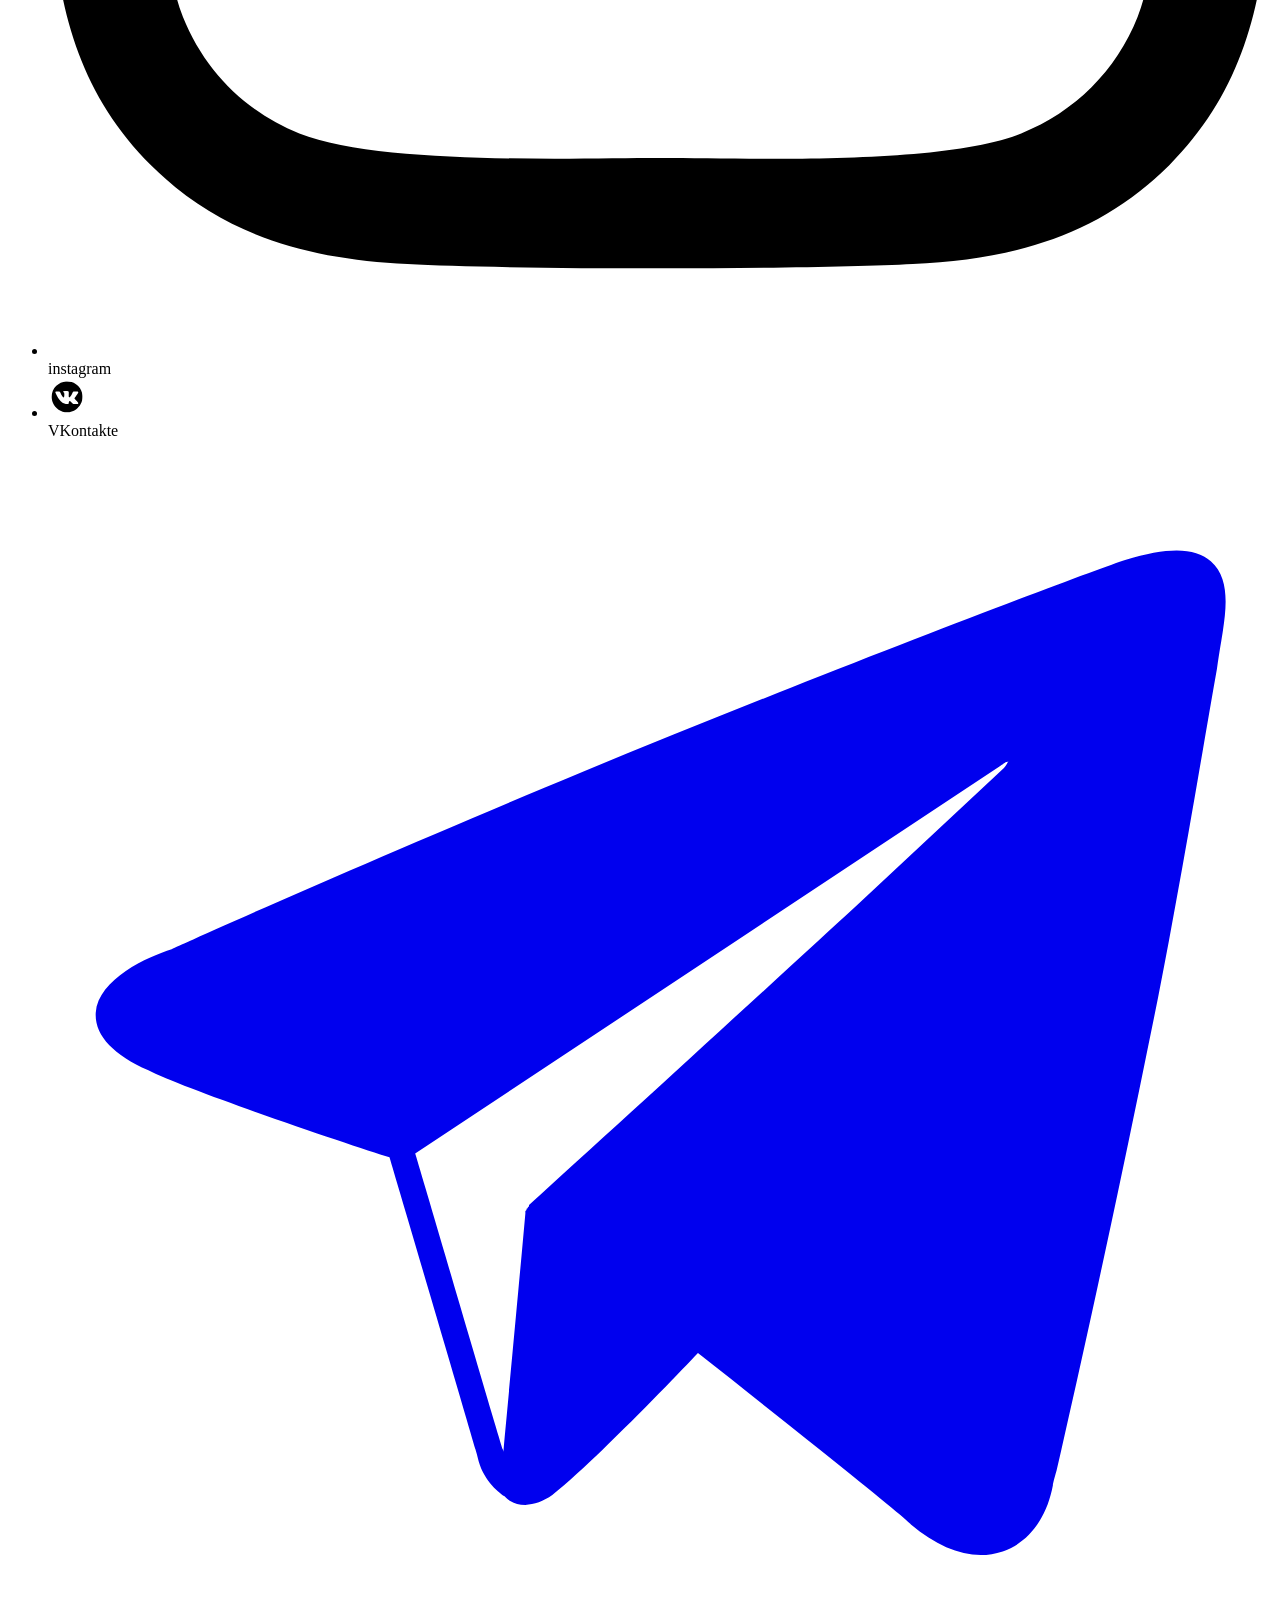
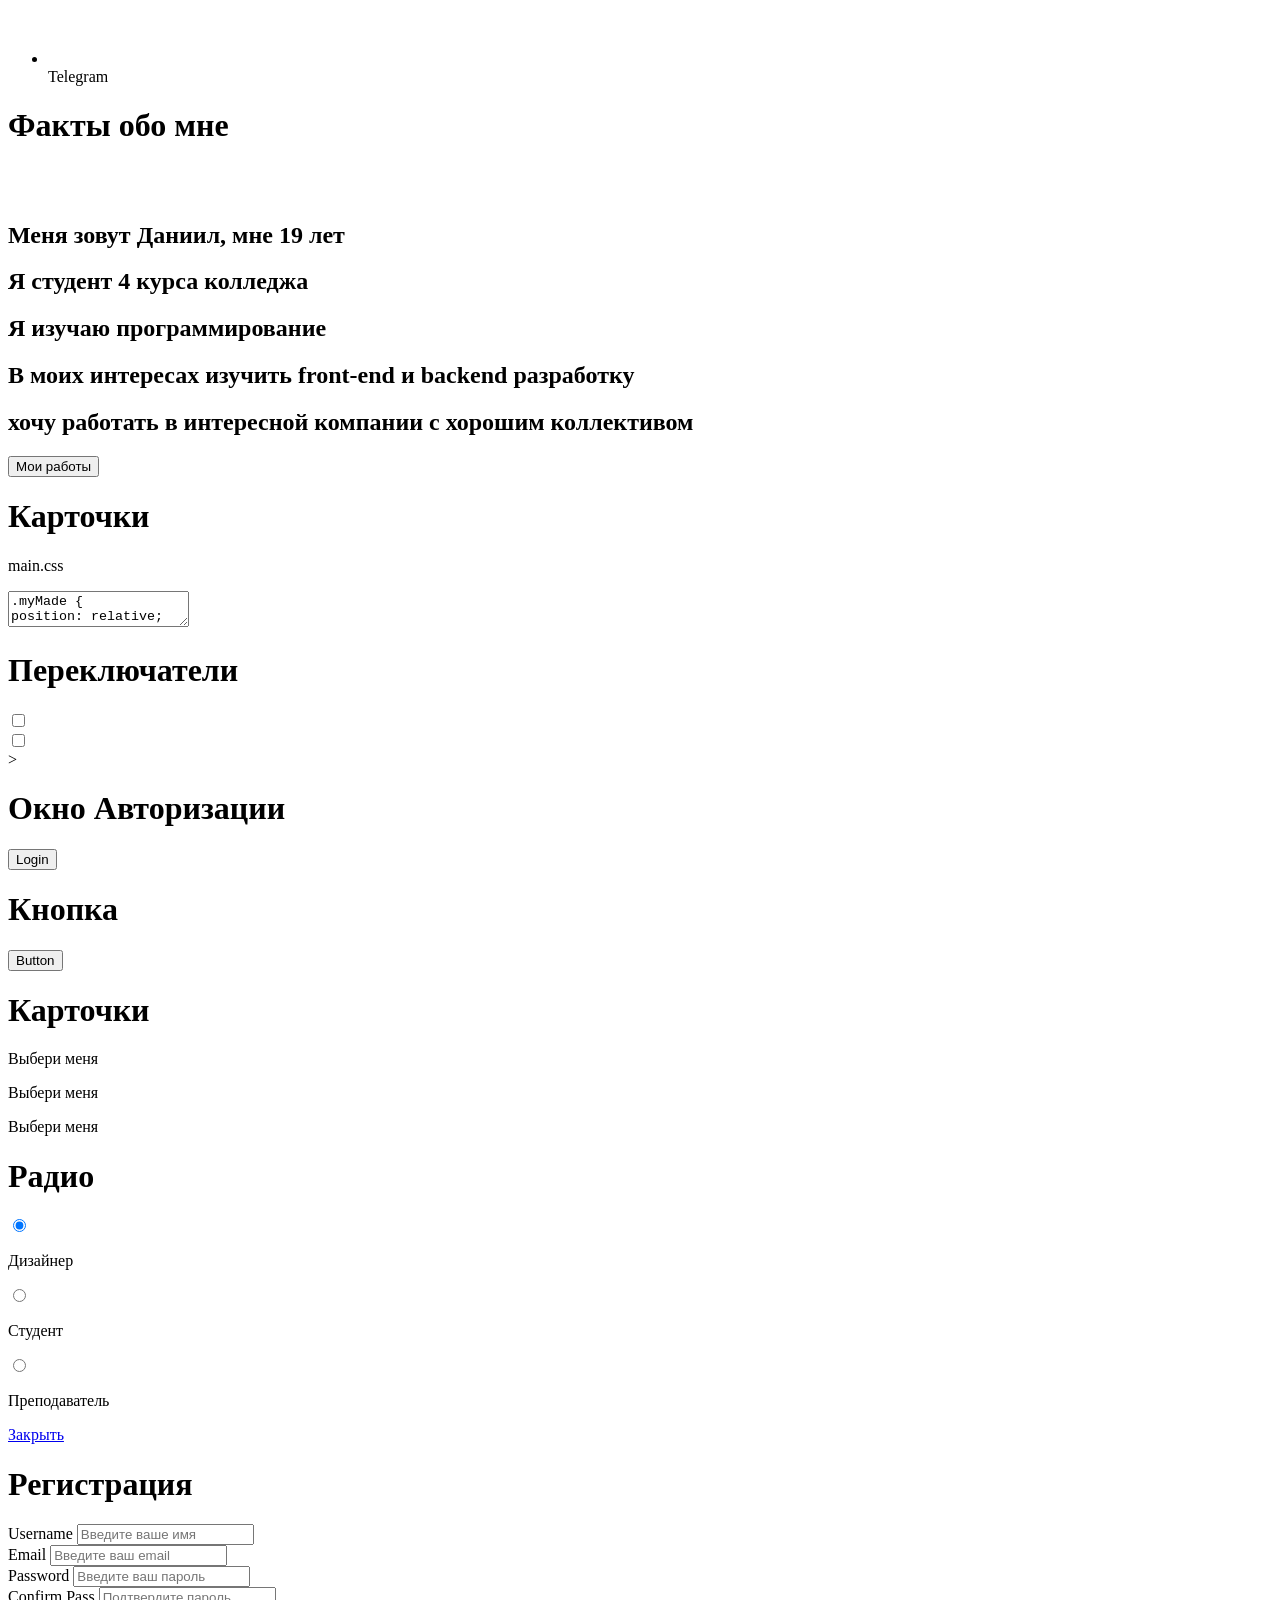
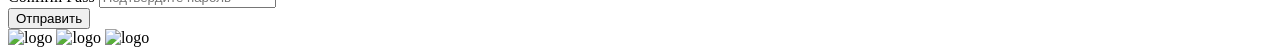
==== commit d5deafe2: "change background-image" ====
--- a/index.html
+++ b/index.html
@@ -13,7 +13,6 @@
     <link rel="stylesheet" href="/Project.Portfolio/links.css">
 </head>
 <body>
- <header> 
   <div id="preLoader">
     <canvas id="preLoaderCanvas"></canvas>
     <div class="square"></div>
@@ -48,7 +47,6 @@
         </div>
       </div>
     </div>
-</header>
 
 <ul class="example-2">
 <li class="icon-content">
@@ -127,7 +125,7 @@
   <h2 class="name">Я студент 4 курса колледжа</h2>
   <h2 class="name">Я изучаю программирование</h2>
   <h2 class="name">В моих интересах изучить front-end и backend разработку</h2>
-  <h2 class="name">хочу работать в интересной компании c хорошем коллективом</h2>
+  <h2 class="name">хочу работать в интересной компании c хорошим коллективом</h2>
 </div>
 <button onclick="toggleVisibility()" type="text" class="made">Мои работы</button>
 <div id="container_myMade">
@@ -229,7 +227,7 @@
     </label>
     <label class="label">
       <input type="radio" id="value-3" name="value-radio" value="value-3" />
-      <p class="text">Преподователь</p>
+      <p class="text">Преподаватель</p>
     </label>
   </div>
 </div>
